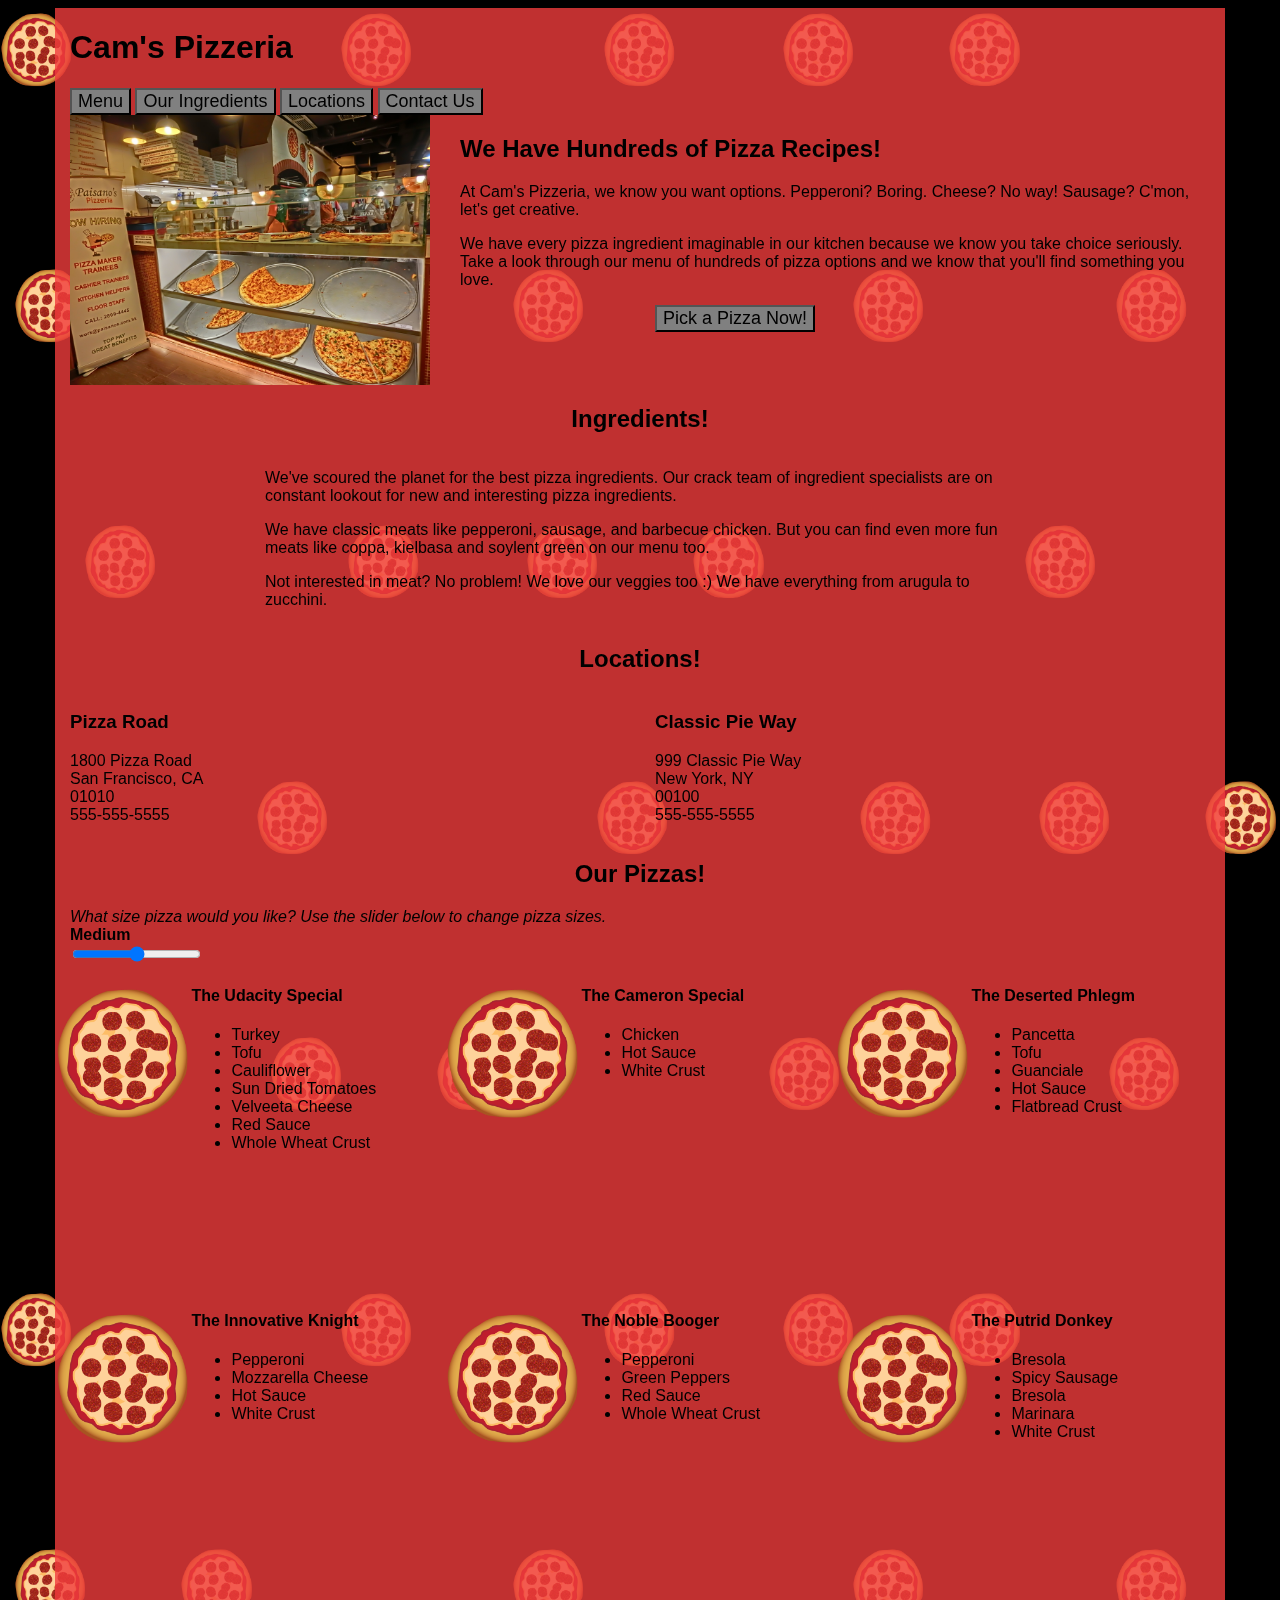
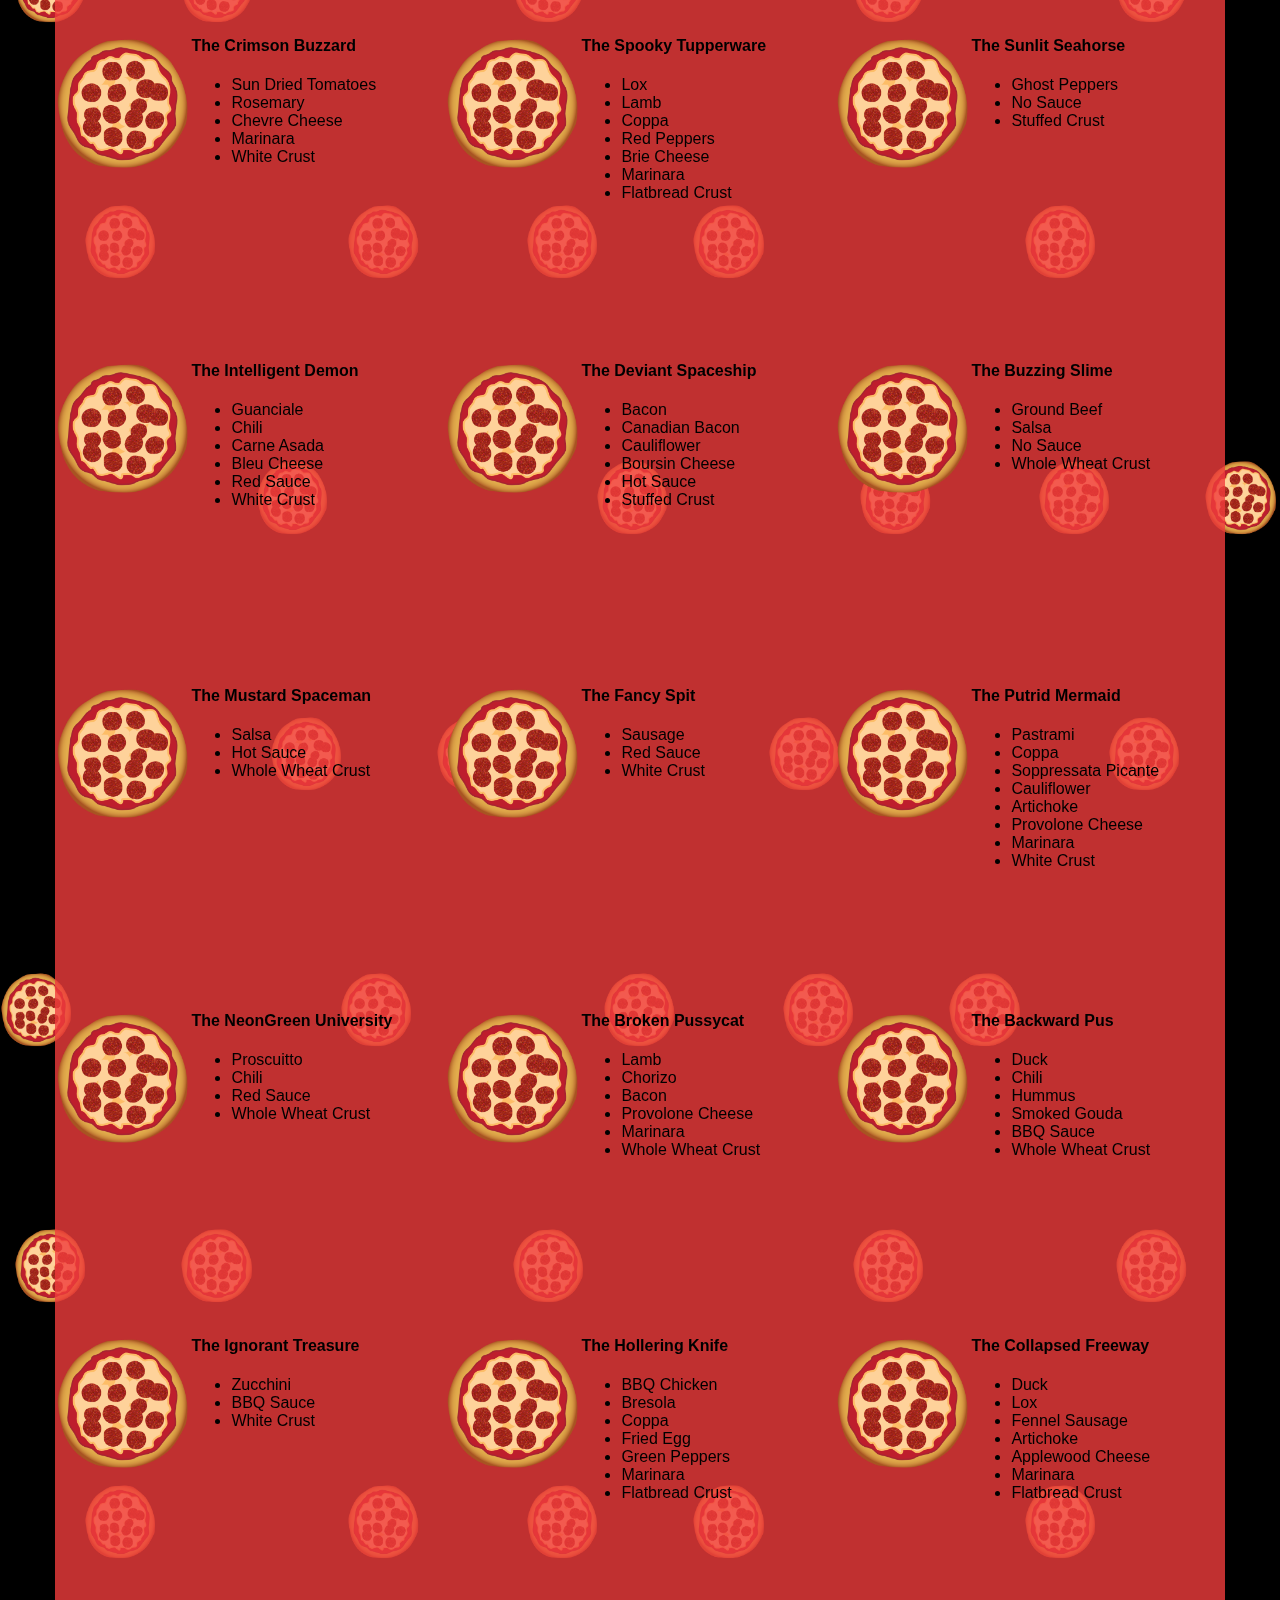
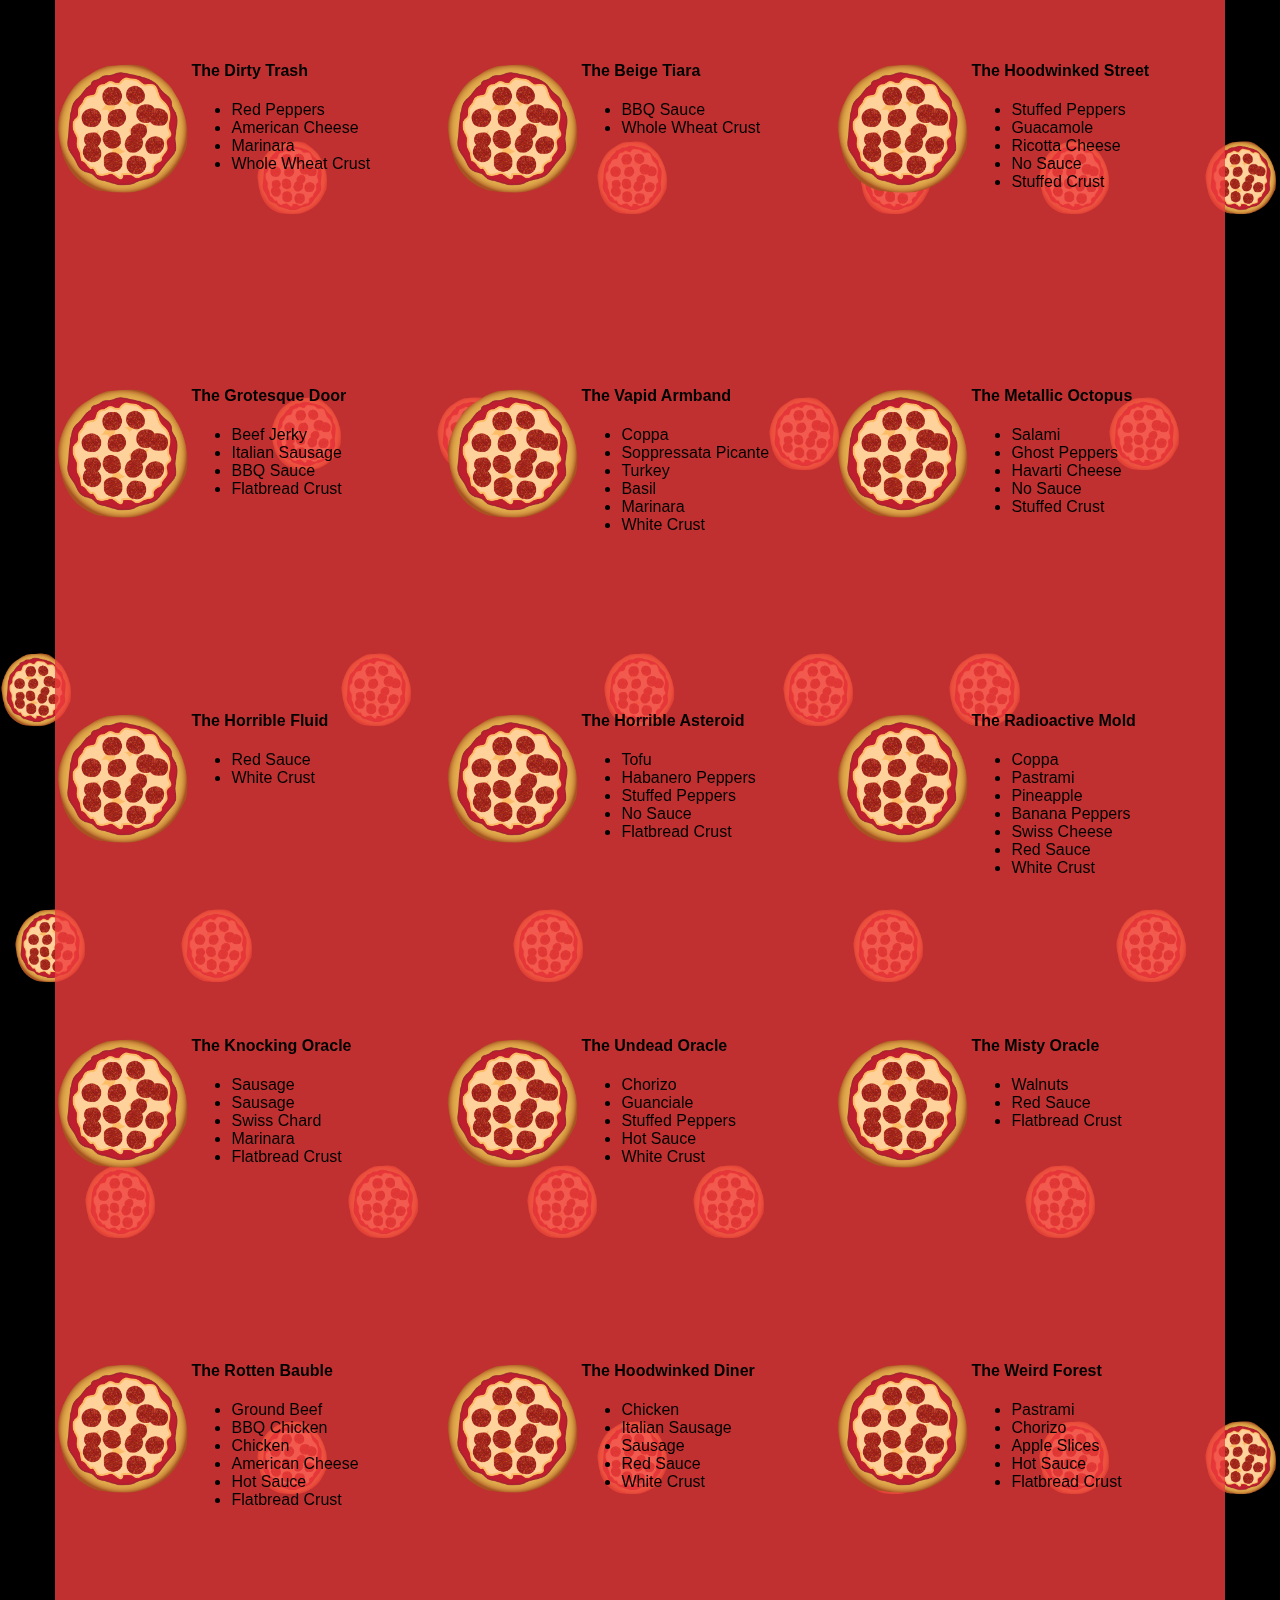
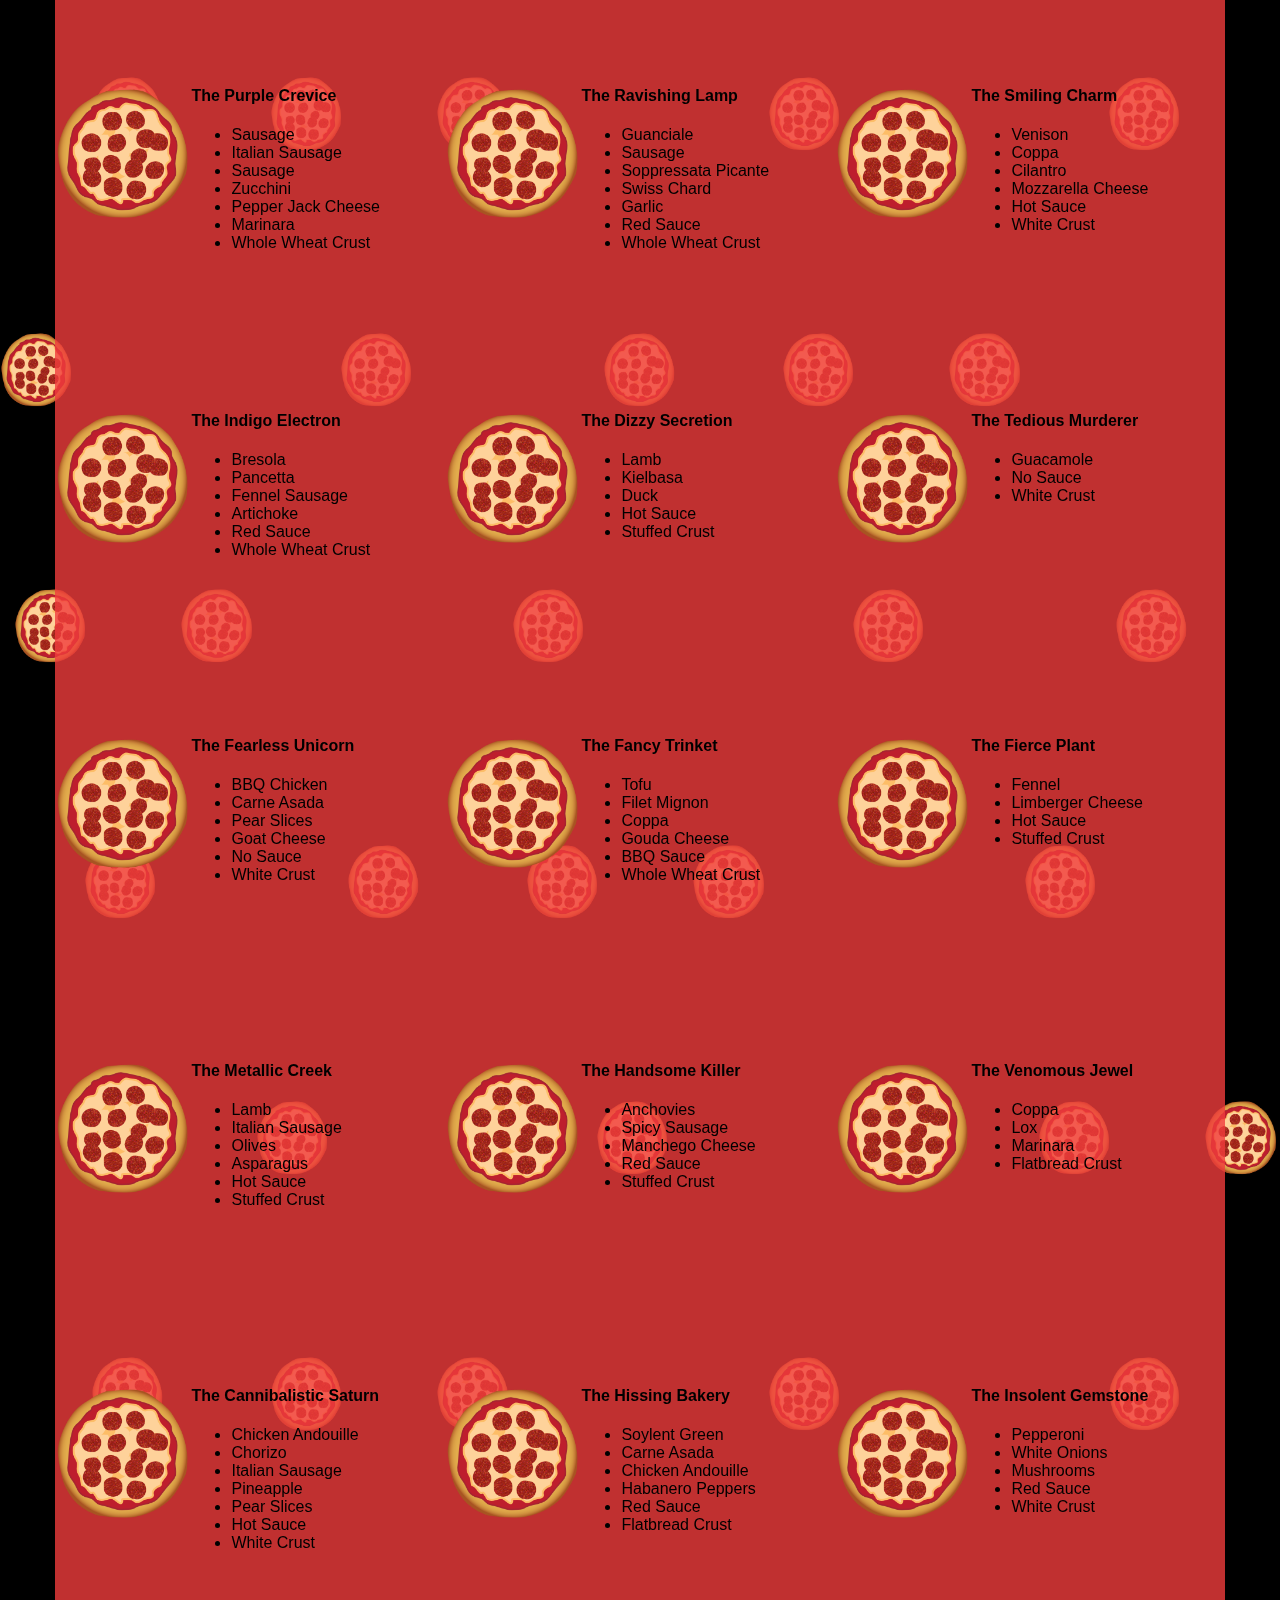
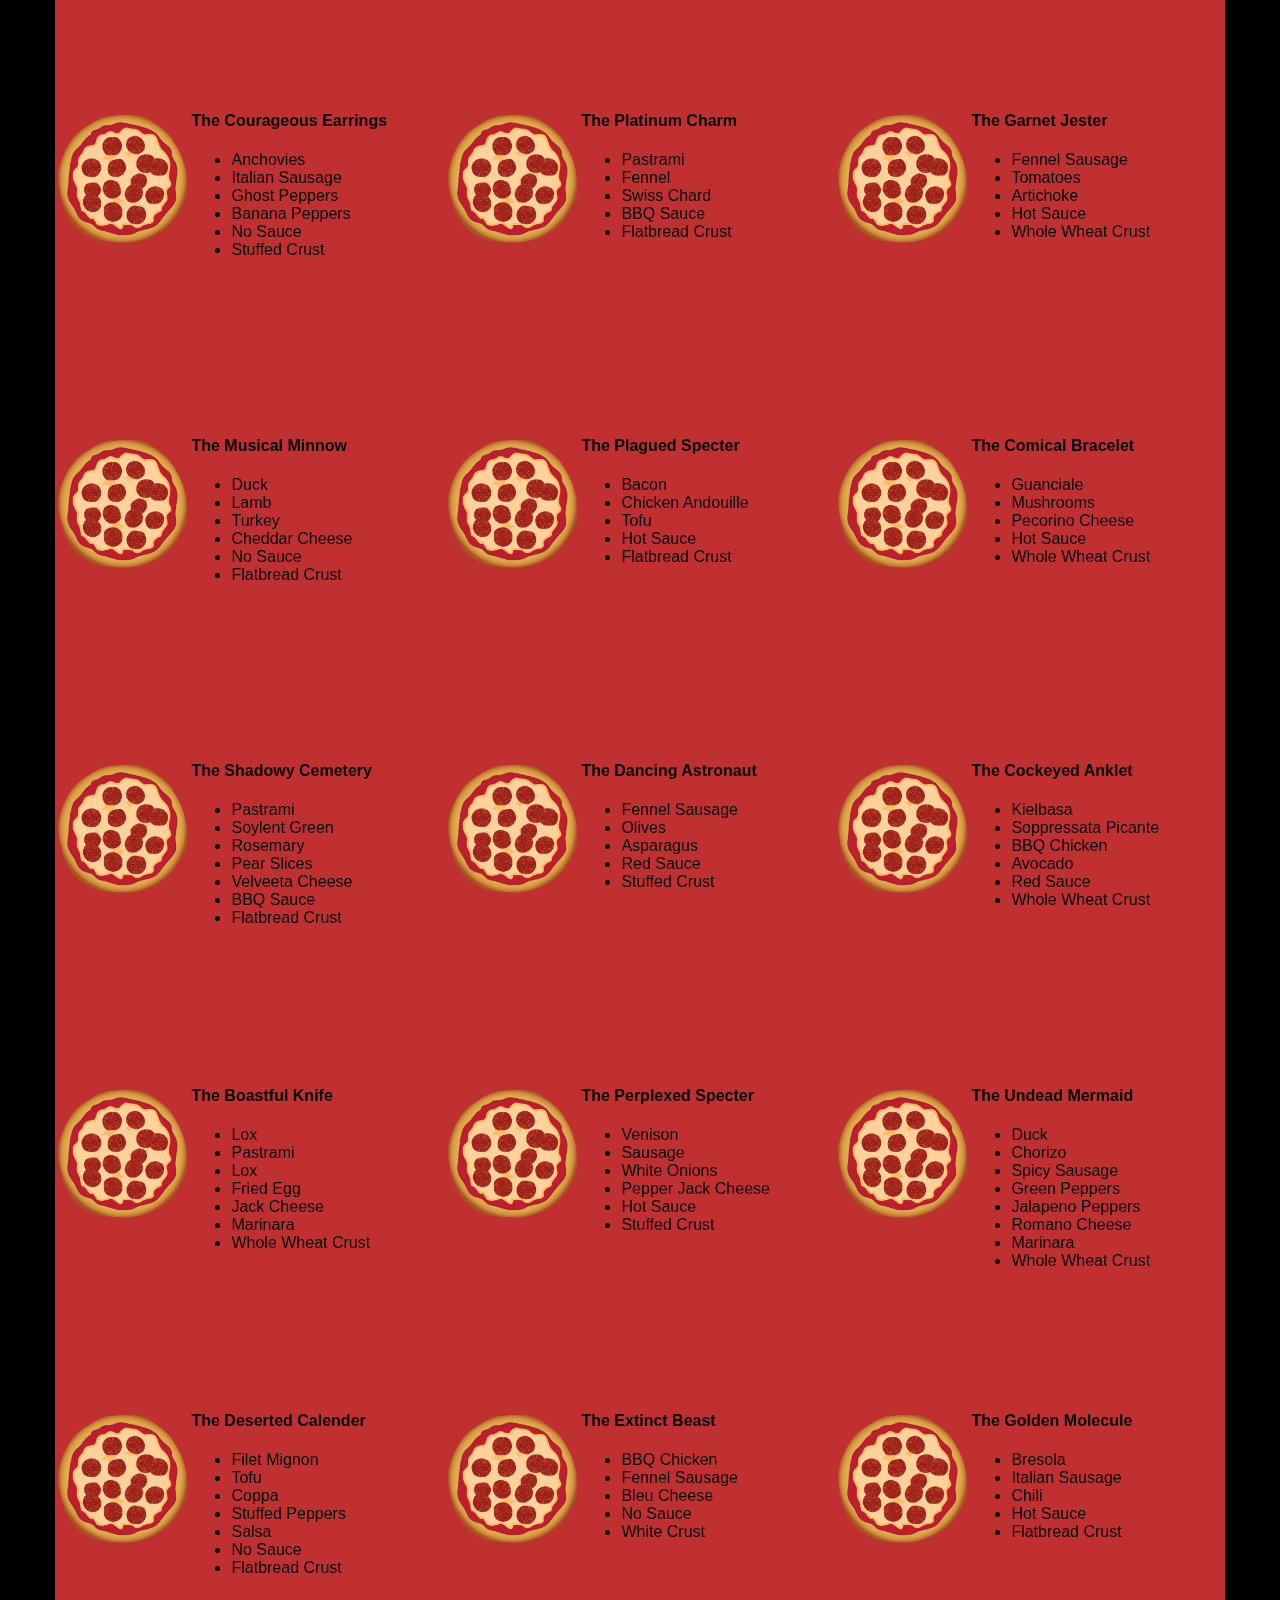
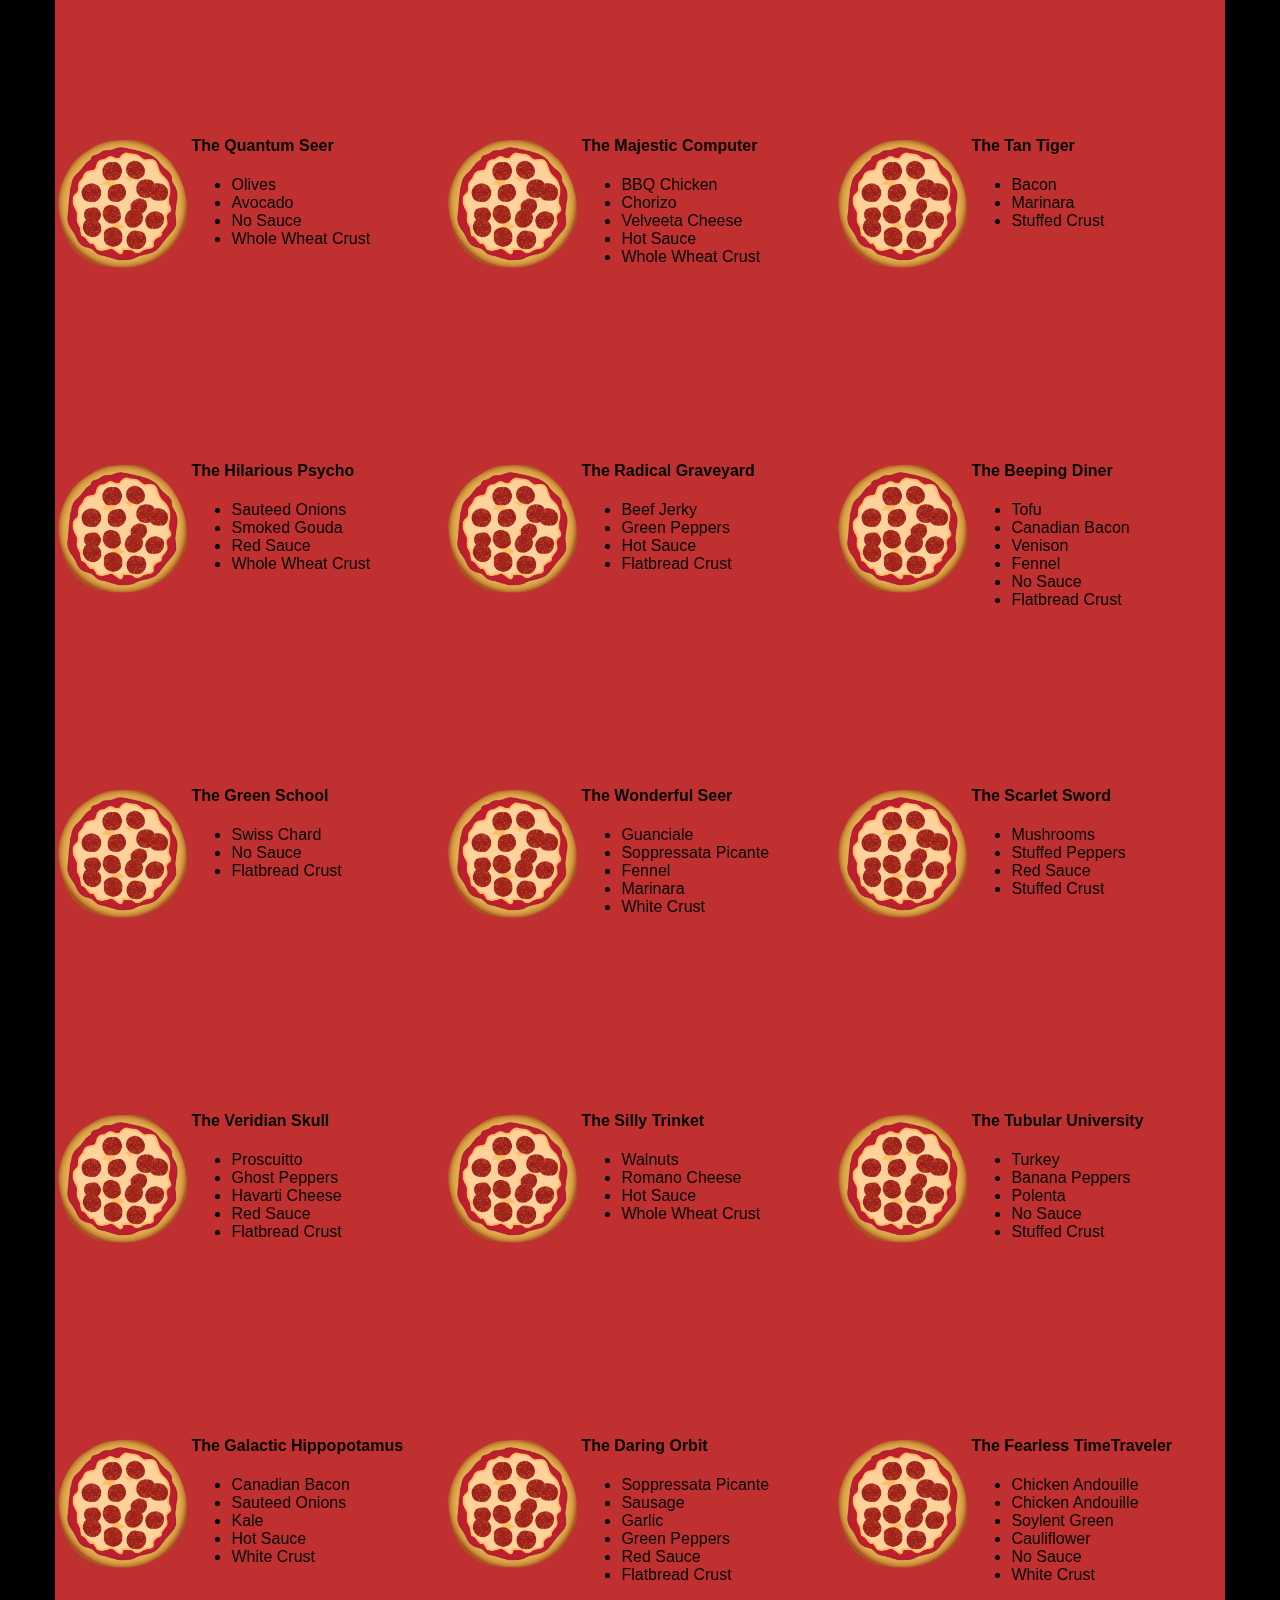
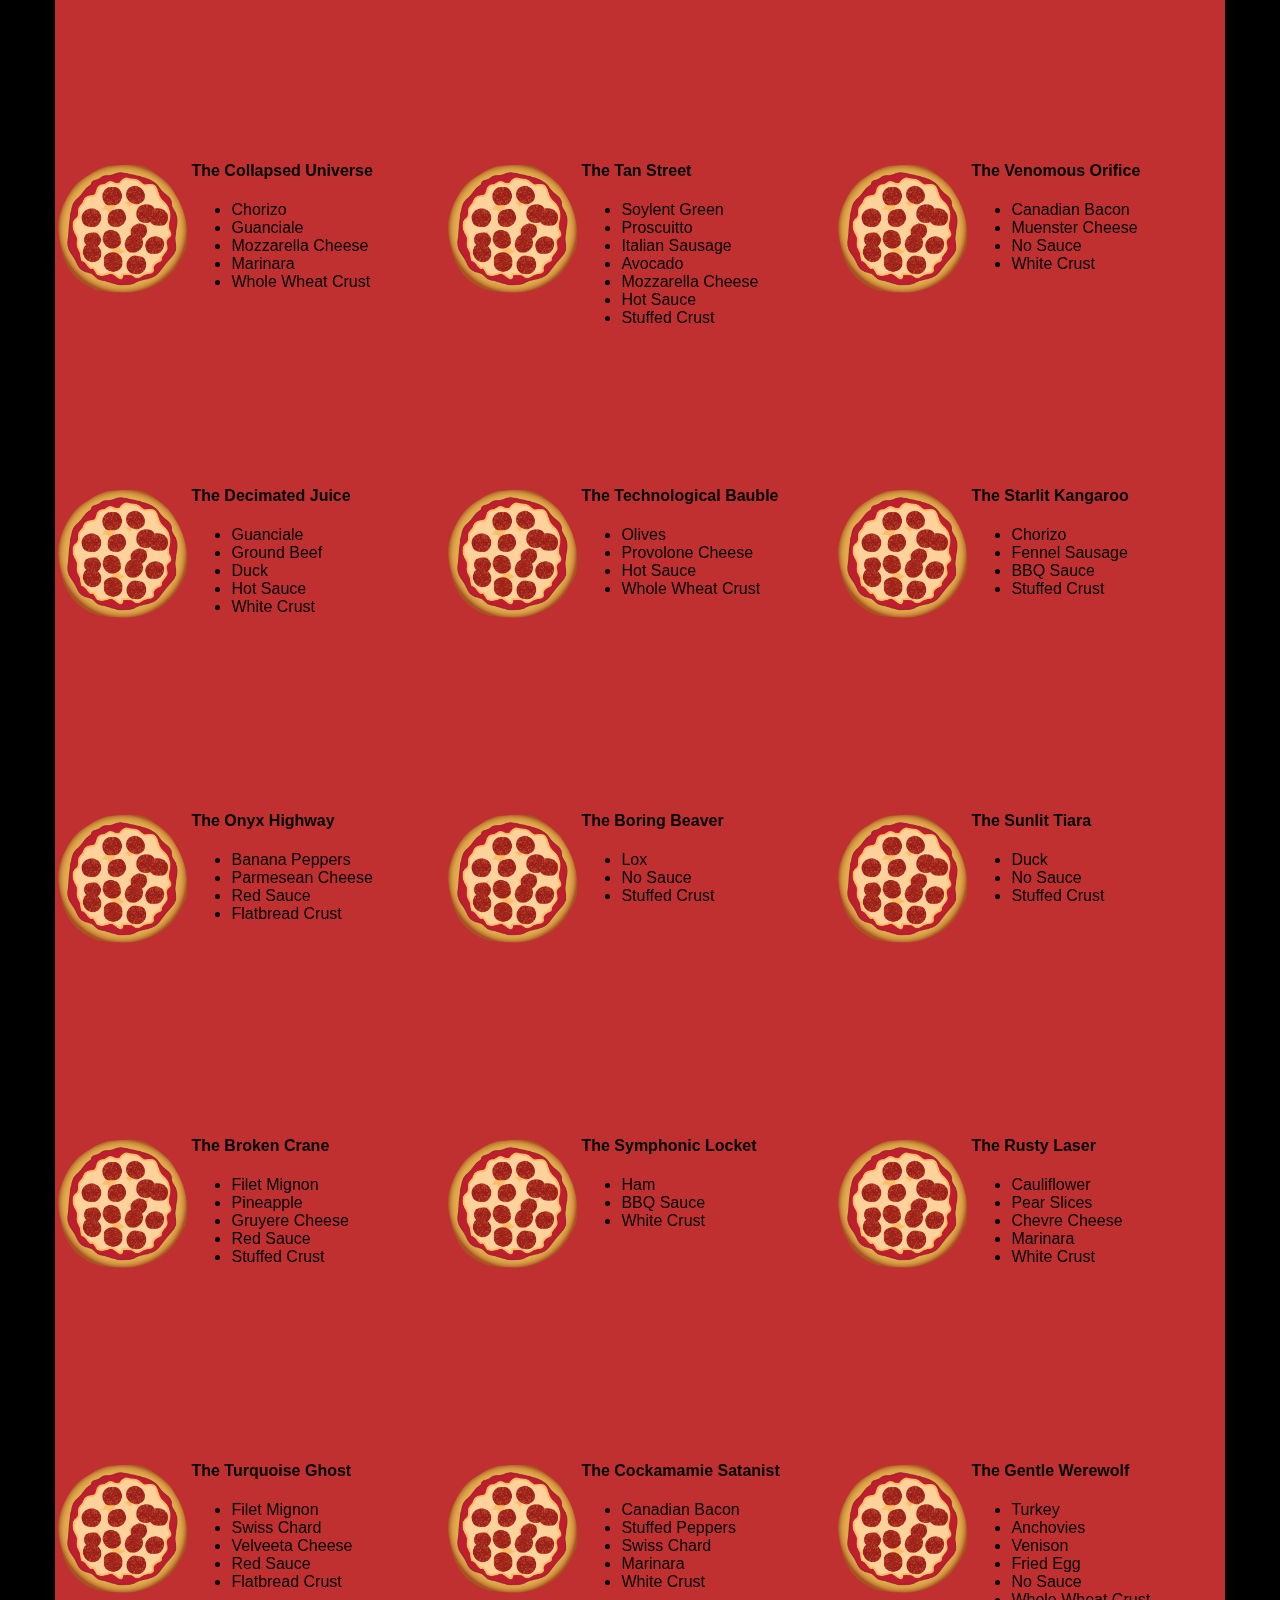
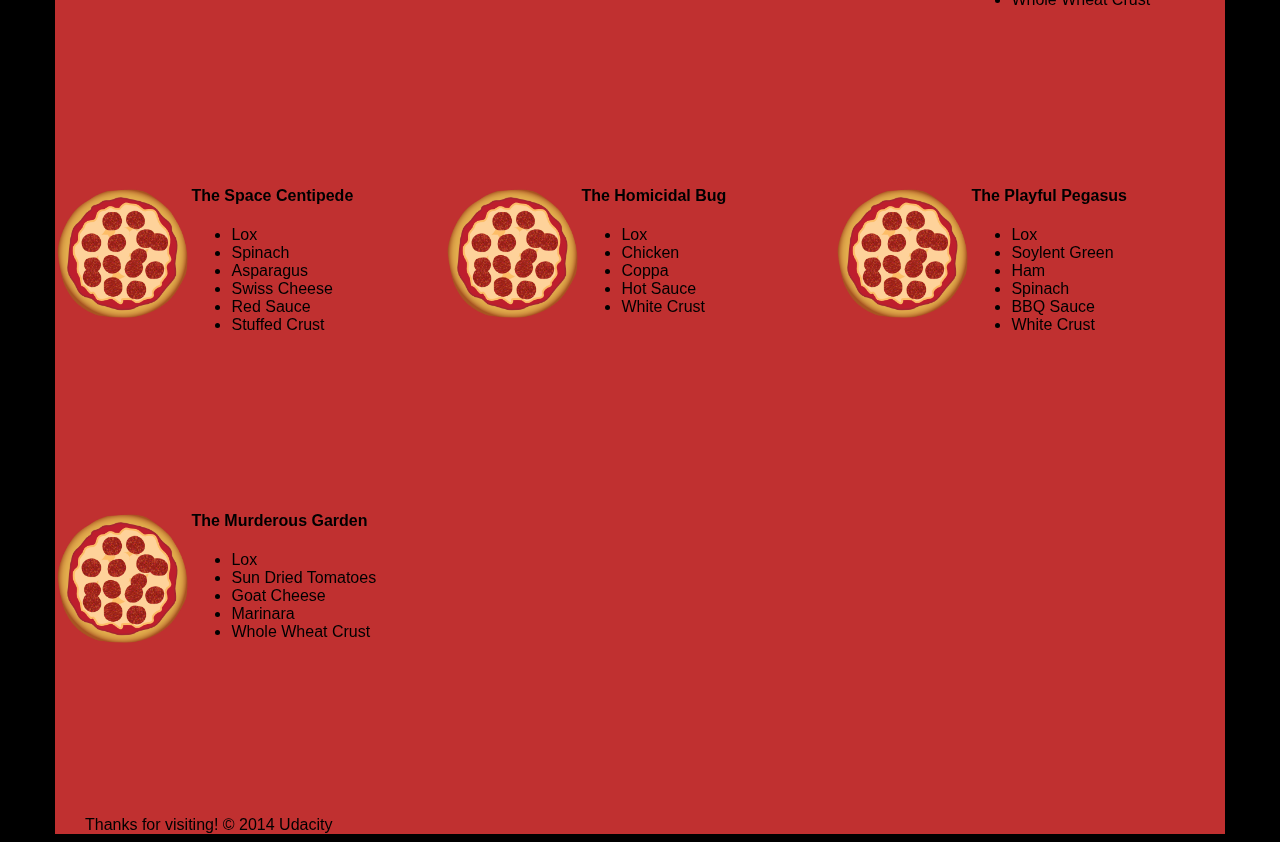
==== views/pizza.html @ 8f7e6528 "All Pages" ====
<!DOCTYPE HTML>
<html>
<head>
  <link rel="stylesheet" href="css/style.css">
  <link rel="stylesheet" href="css/bootstrap-grid.css">
</head>

<body>
  <div class="container">
    <div id="header" class="row">
      <div class="col-md-6">
        <div class="row">
          <div class="col-md-12">
            <h1>Cam's Pizzeria</h1>
            <div class="row">
              <div id="menu" class="col-md-12">
                <form action="#randomPizzas">
                  <input type="submit" value="Menu">
                </form>
                <form action="#ingredients">
                  <input type="submit" value="Our Ingredients">
                </form>
                <form action="#locations">
                  <input type="submit" value="Locations">
                </form>
                <form action="#" onsubmit="alert('Thanks for clicking! This button doesn\'t do anything because this is a fake pizzeria :\)')">
                  <input type="submit" value="Contact Us">
                </form>
              </div>
            </div>
          </div>
        </div>
      </div>
      <div id="movingPizzas1" class="col-md-6">
      </div>
    </div>
    <div id="callToAction" class="row">
      <div class="col-md-4">
        <img src="images/pizzeria.jpg" class="img-responsive"> <!-- Image credit to: http://commons.wikimedia.org/wiki/File:HK_TST_night_%E5%98%89%E8%98%AD%E9%81%93_Granville_Road_restaurant_Paisano's_Pizzeria_pizza_Dec-2013.JPG -->
      </div>
      <div class="col-md-8">
        <div class="row">
          <div class="col-md-12">
            <h2>We Have Hundreds of Pizza Recipes!</h2>
            <p>At Cam's Pizzeria, we know you want options. Pepperoni? Boring. Cheese? No way! Sausage? C'mon, let's get creative.</p>

            <p>We have every pizza ingredient imaginable in our kitchen because we know you take choice seriously. Take a look through our menu of hundreds of pizza options and we know that you'll find something you love.</p>
          </div>
        </div>
        <div class="row">
          <div class="col-md-6 col-md-push-3">
            <form action="#randomPizzas">
              <input type="submit" value="Pick a Pizza Now!">
            </form>
          </div>
        </div>
      </div>
    </div>
    <div id="ingredients" class="row">
      <div class="col-md-8 col-md-push-2">
        <div class="row">
          <div class="col-md-12 centered">
            <h2>Ingredients!</h2>
          </div>
        </div>
        <div class="row">
          <div class="col-md-12">
            <p>We've scoured the planet for the best pizza ingredients. Our crack team of ingredient specialists are on constant lookout for new and interesting pizza ingredients.</p>

            <p>We have classic meats like pepperoni, sausage, and barbecue chicken. But you can find even more fun meats like coppa, kielbasa and soylent green on our menu too.</p>

            <p>Not interested in meat? No problem! We love our veggies too :) We have everything from arugula to zucchini.</p>
          </div>
        </div>
      </div>
    </div>
    <div id="locations" class="row">
      <div class="col-md-12">
        <h2 style="text-align: center">Locations!</h2>
        <div class="row">
          <div class="col-md-6">
            <h3>Pizza Road</h3>
            <p>1800 Pizza Road<br>San Francisco, CA<br>01010<br>555-555-5555</p>
          </div>
          <div class="col-md-6">
            <h3>Classic Pie Way</h3>
            <p>999 Classic Pie Way<br>New York, NY<br>00100<br>555-555-5555</p>
          </div>
        </div>
      </div>
    </div>
    <div id="pizzaGenerator" class="row">
      <div class="col-md-12">
        <h2 style="text-align: center">Our Pizzas!</h2>
        <div class="row">
          <div class="col-md-12">
            <em>What size pizza would you like? Use the slider below to change pizza sizes.</em>
          </div>
          <div id="pizzaSize" class="col-md-6">Medium</div>
          <div class="col-md-12">
            <input id="sizeSlider" type="range" min="1" max="3" value="2" step="1" onchange="resizePizzas(this.value)"></input>
          </div>
        </div>
        <div id="randomPizzas" class="row">
          <div id="pizza0" class="randomPizzaContainer" style="width:33.33%; height: 325px;">
            <div style="width:35%">
              <img src="images/pizza.png" class="img-responsive">
            </div>
            <div style="width:65%">
              <h4>The Udacity Special</h4>
              <ul>
                <li>Turkey</li>
                <li>Tofu</li>
                <li>Cauliflower</li>
                <li>Sun Dried Tomatoes</li>
                <li>Velveeta Cheese</li>
                <li>Red Sauce</li>
                <li>Whole Wheat Crust</li>
              </ul>
            </div>
          </div>
          <div id="pizza1" class="randomPizzaContainer" style="width:33.33%; height: 325px;">
            <div style="width:35%">
              <img src="images/pizza.png" class="img-responsive">
            </div>
            <div style="width:65%">
              <h4>The Cameron Special</h4>
              <ul>
                <li>Chicken</li>
                <li>Hot Sauce</li>
                <li>White Crust</li>
              </ul>
            </div>
          </div>
        </div>
      </div>
    </div>
    <div id="footer" class="col-md-12">Thanks for visiting! &copy; 2014 Udacity</div>
  </div>
  <script type="text/javascript" src="js/main.js"></script>
</body>

</html>
</html>
---- views/css/style.css ----
/** {
  outline: 1px solid red !important;
}*/
* {
  -webkit-box-sizing: border-box;
  -moz-box-sizing: border-box;
  -box-sizing: border-box;
}

body {
  font-family: "Trebuchet MS", Helvetica, sans-serif;
  background: black;
}

input {
  background: grey;
  font-size: 18px;
}

form {
  display: inline-block;
}

.centered {
  text-align: center;
}

#pizzaSize {
  font-weight: 800;
}

.mover {
  position: fixed;
  width: 256px;
  z-index: -1;
}

.randomPizzaContainer {
  float: left;
  display: flex;
}

.randomPizzaContainer:after {
  content: "";
  display: table;
  clear:both;
}

 .container {
  background-color: rgba(240, 60, 60, 0.8);
}
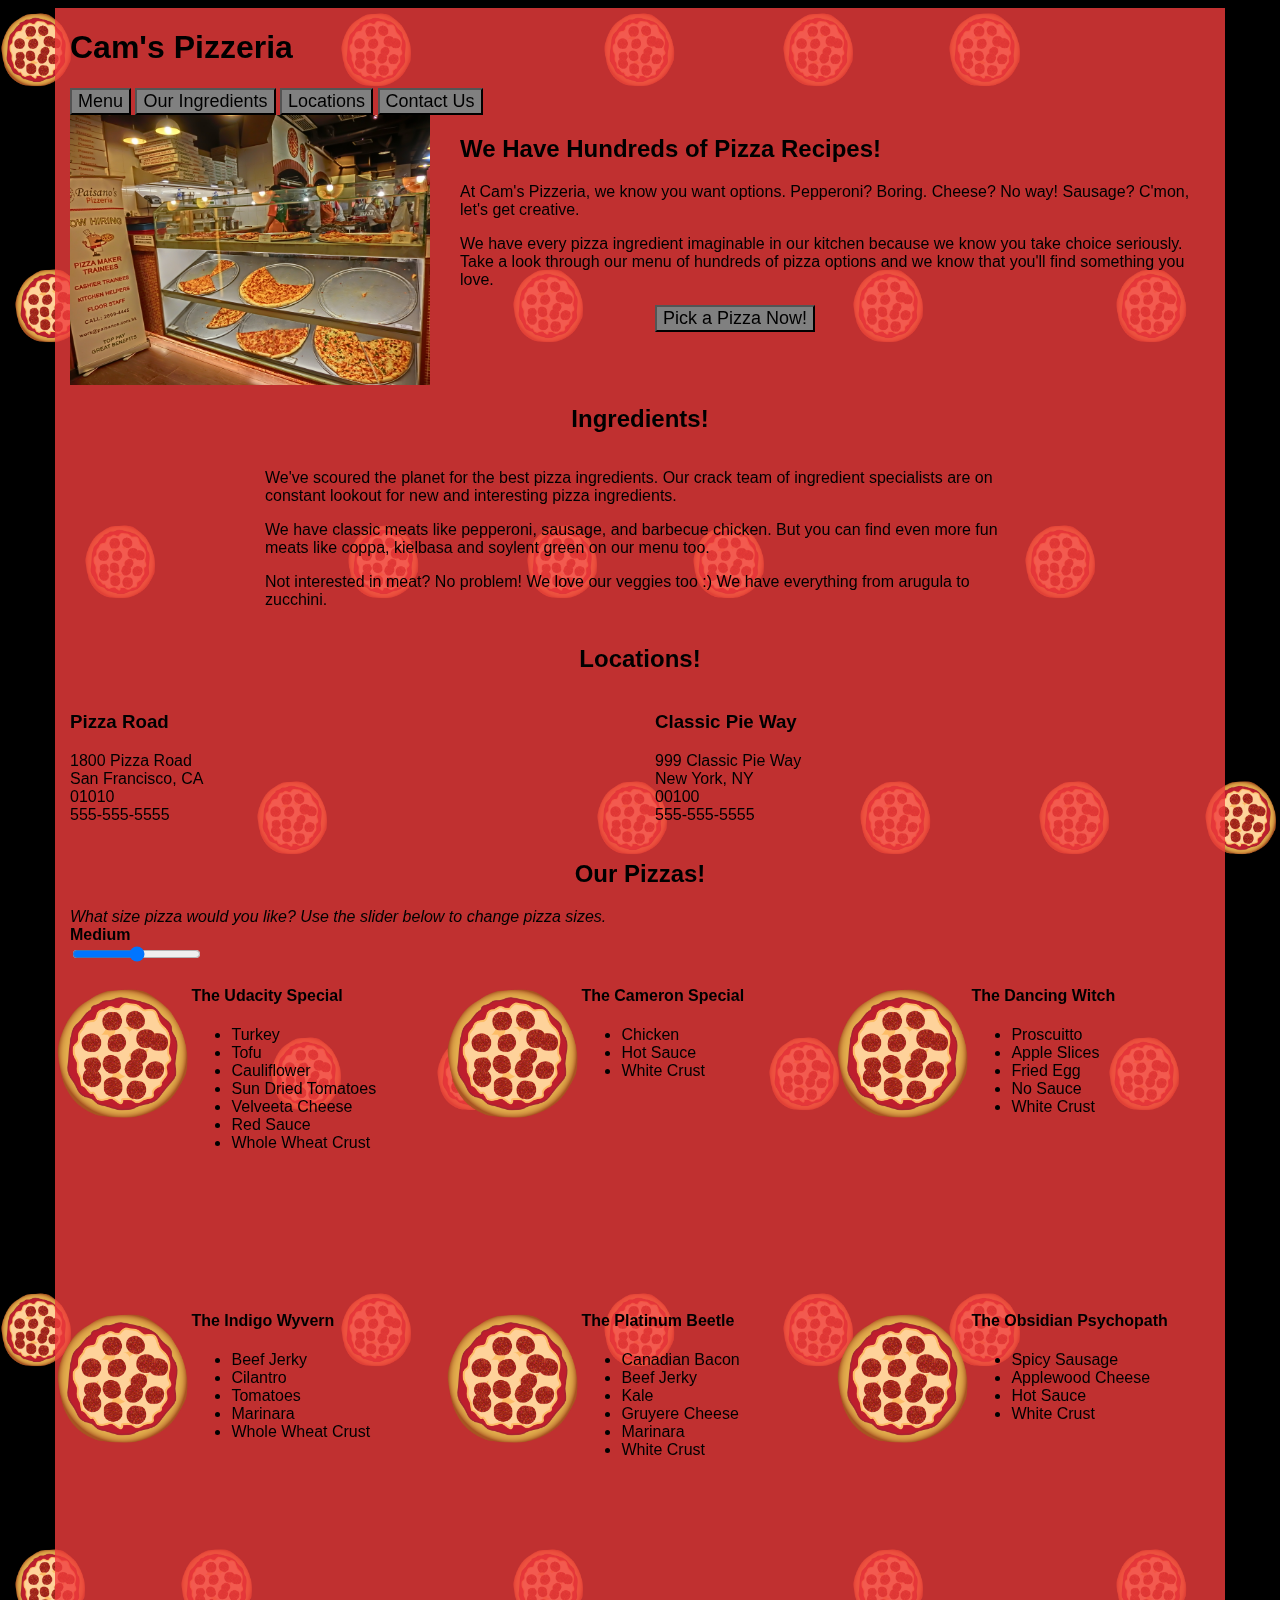
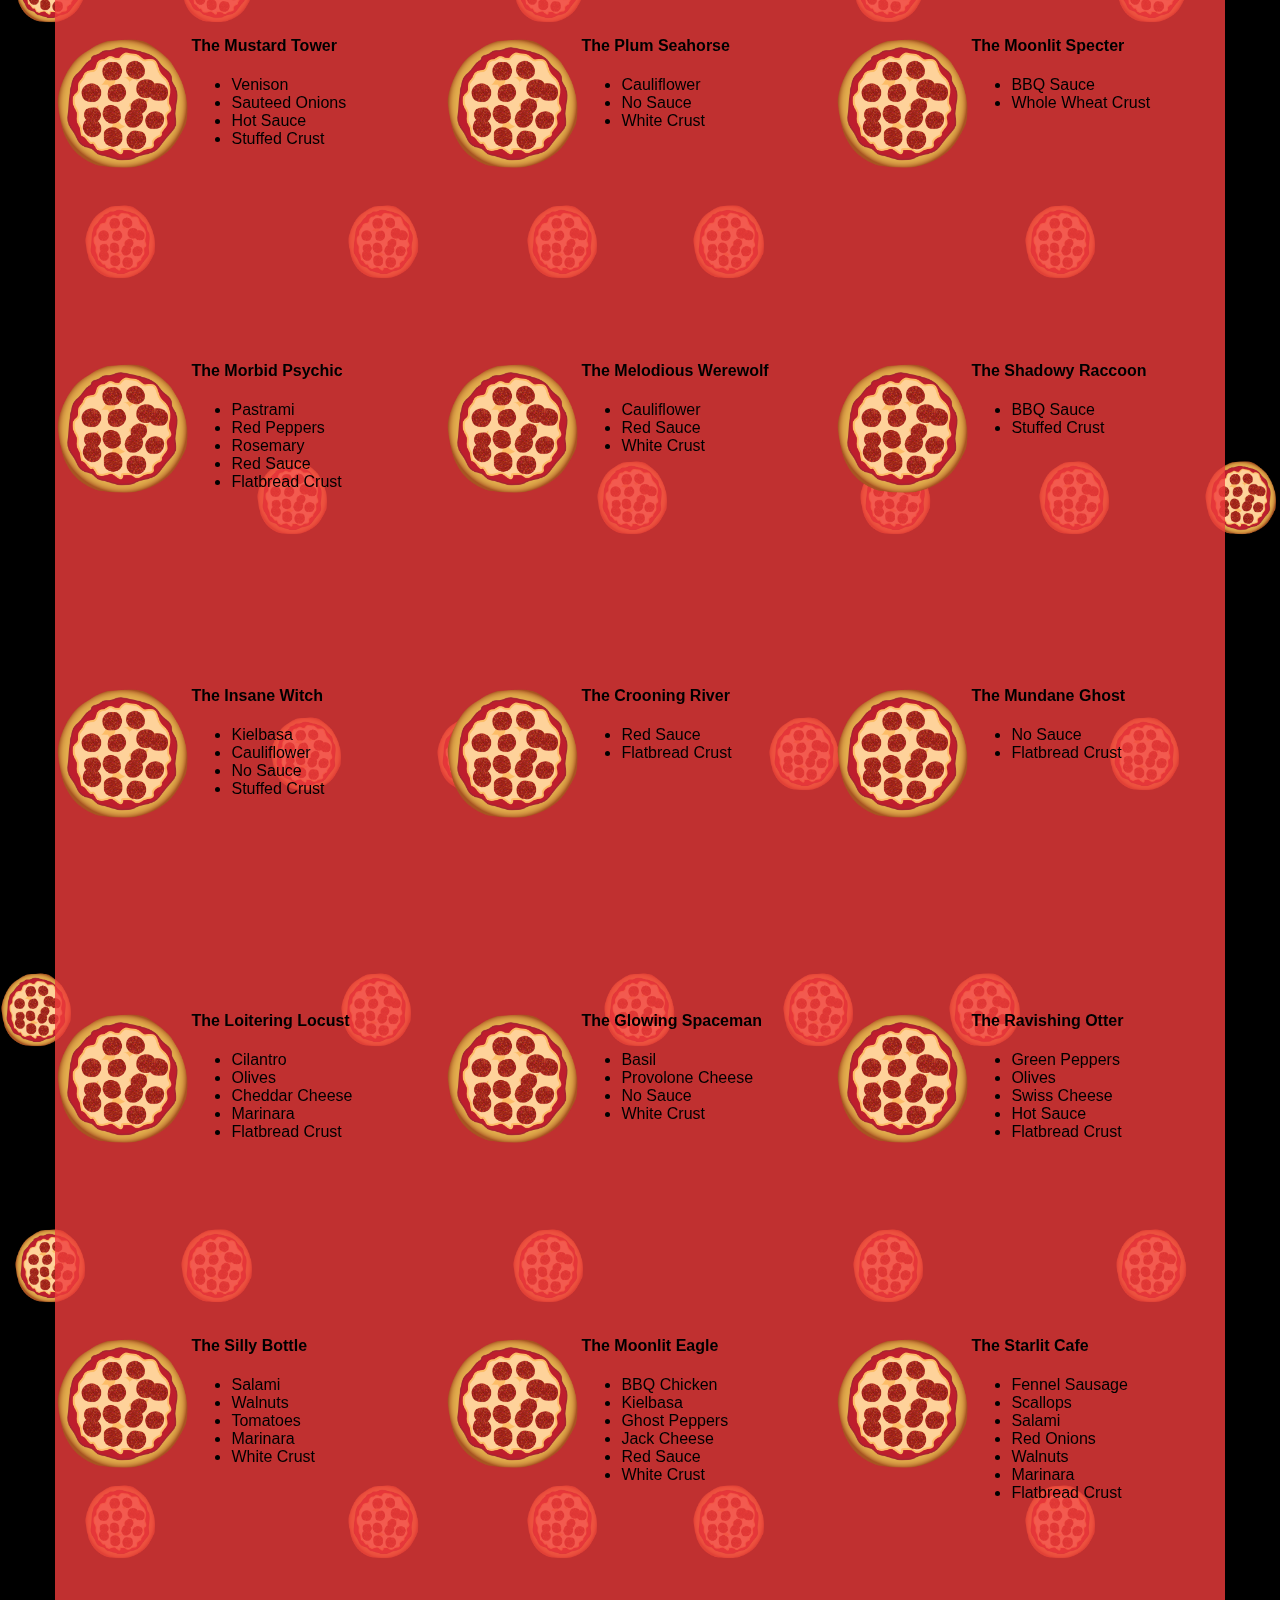
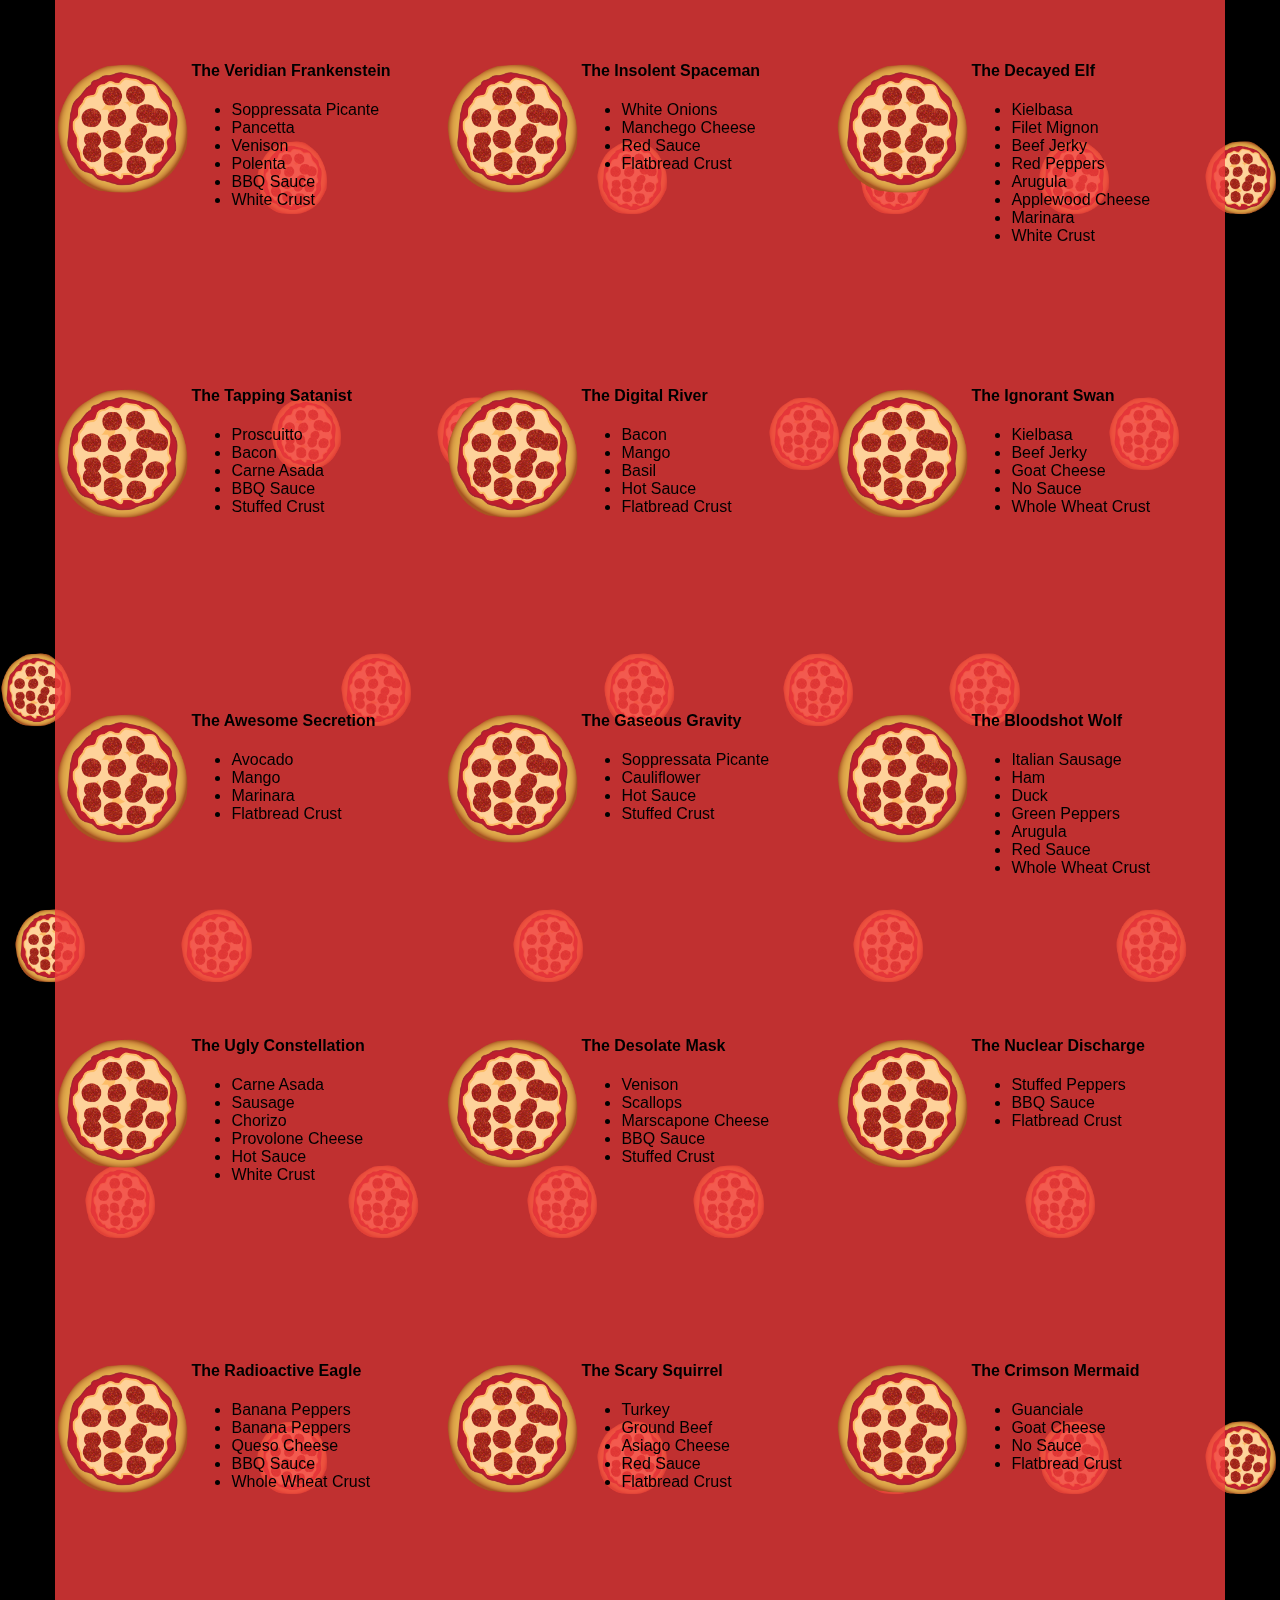
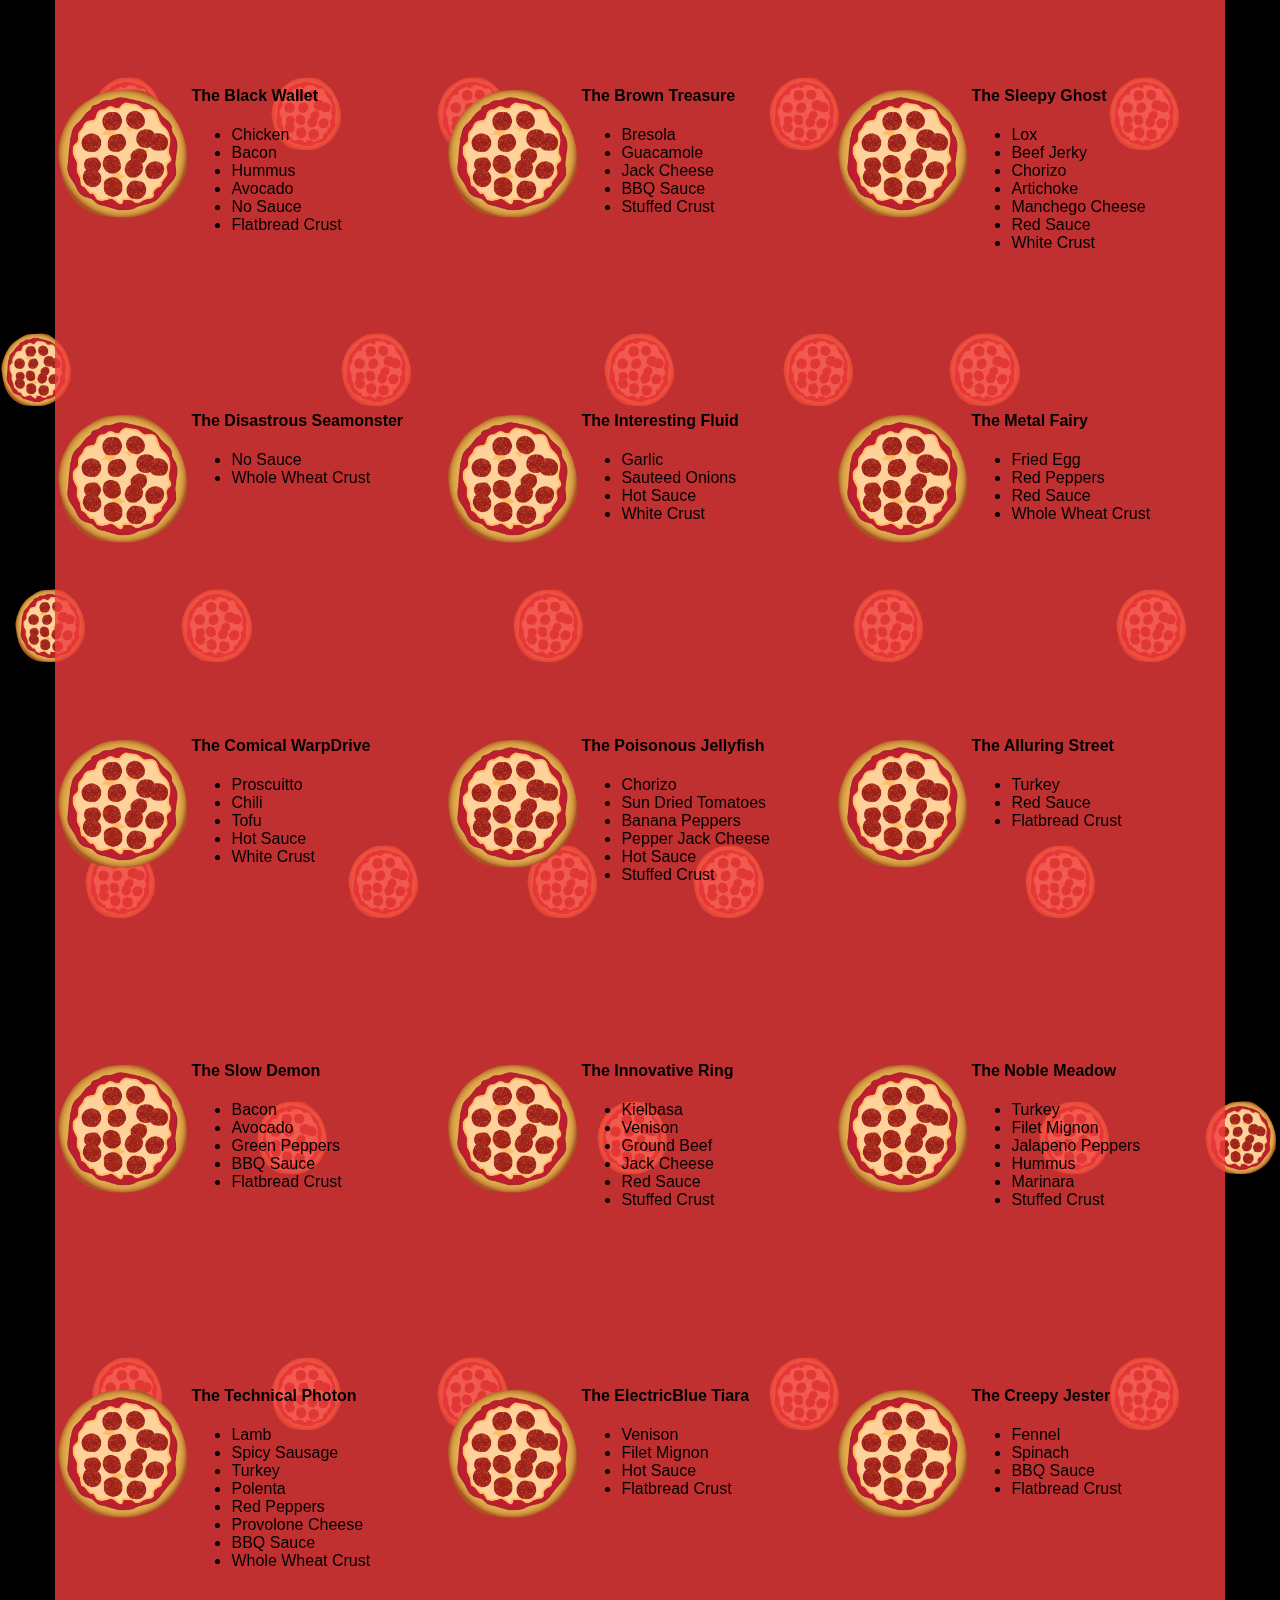
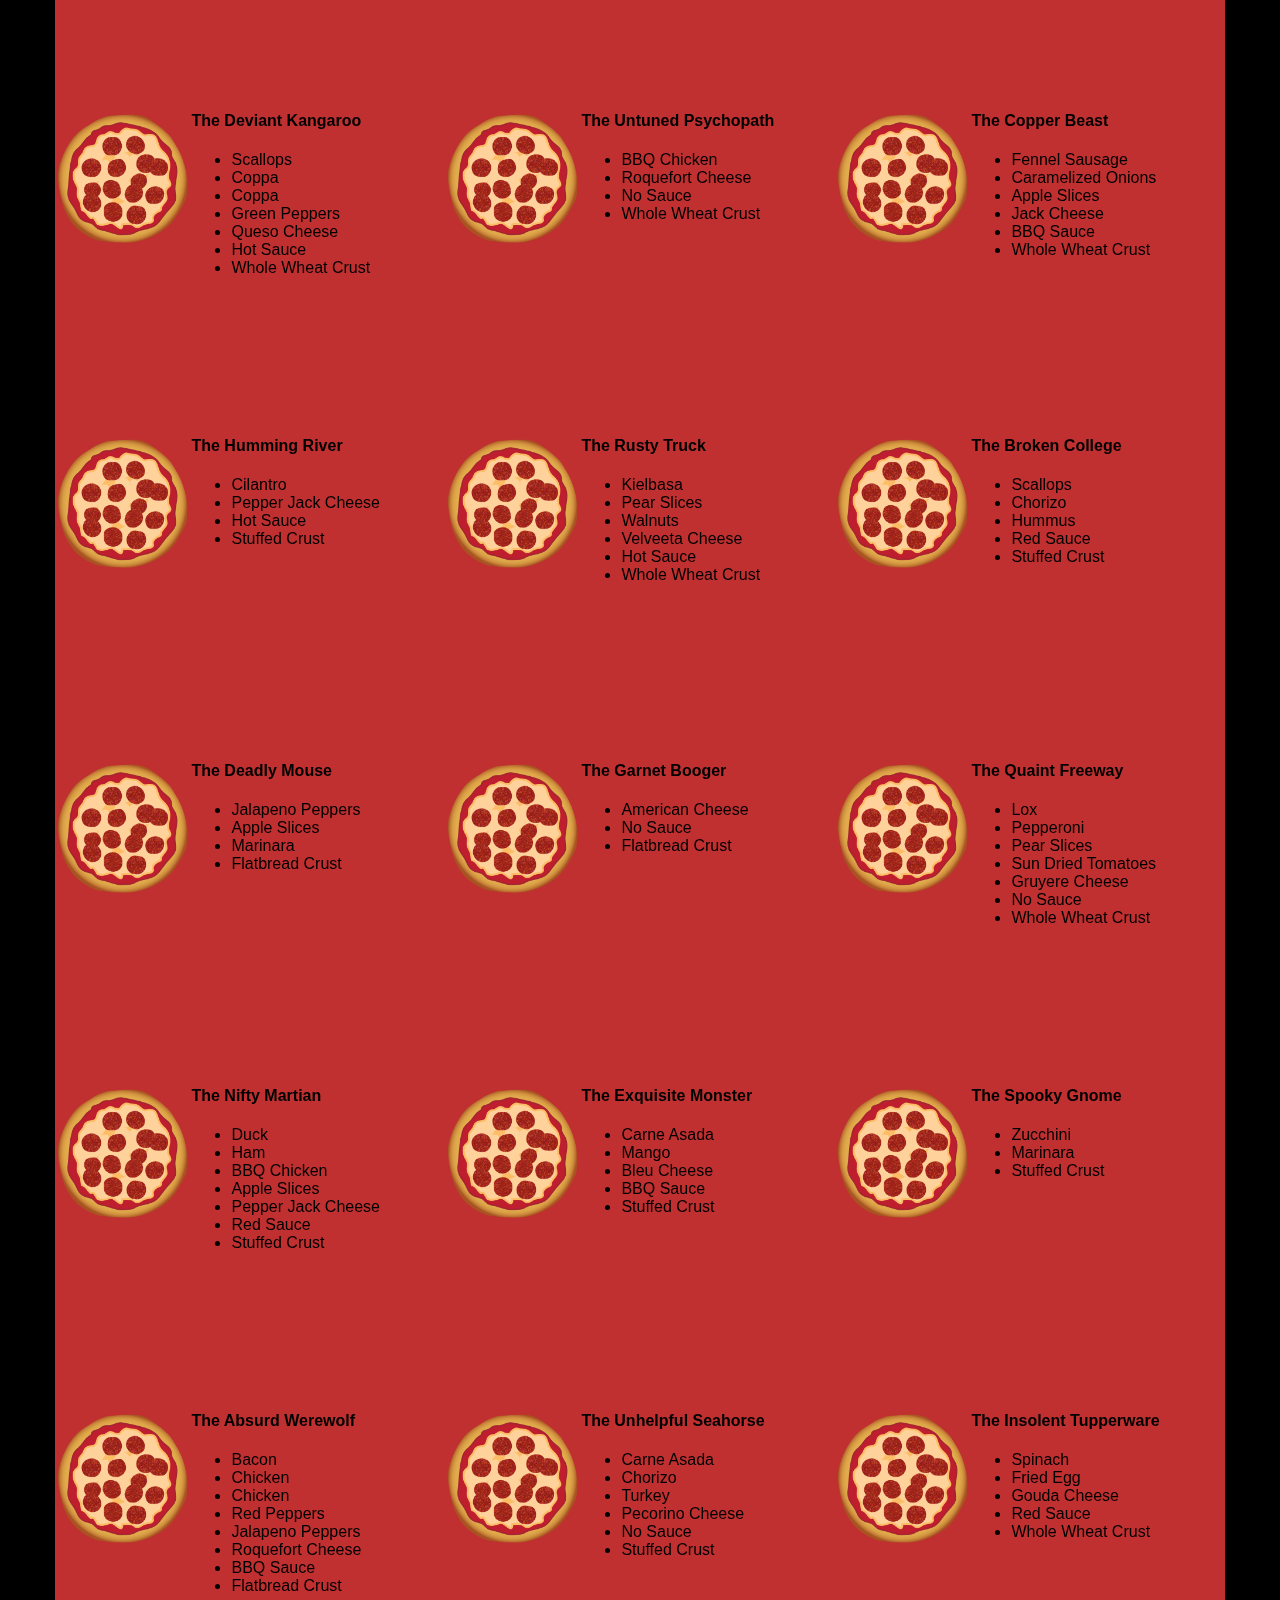
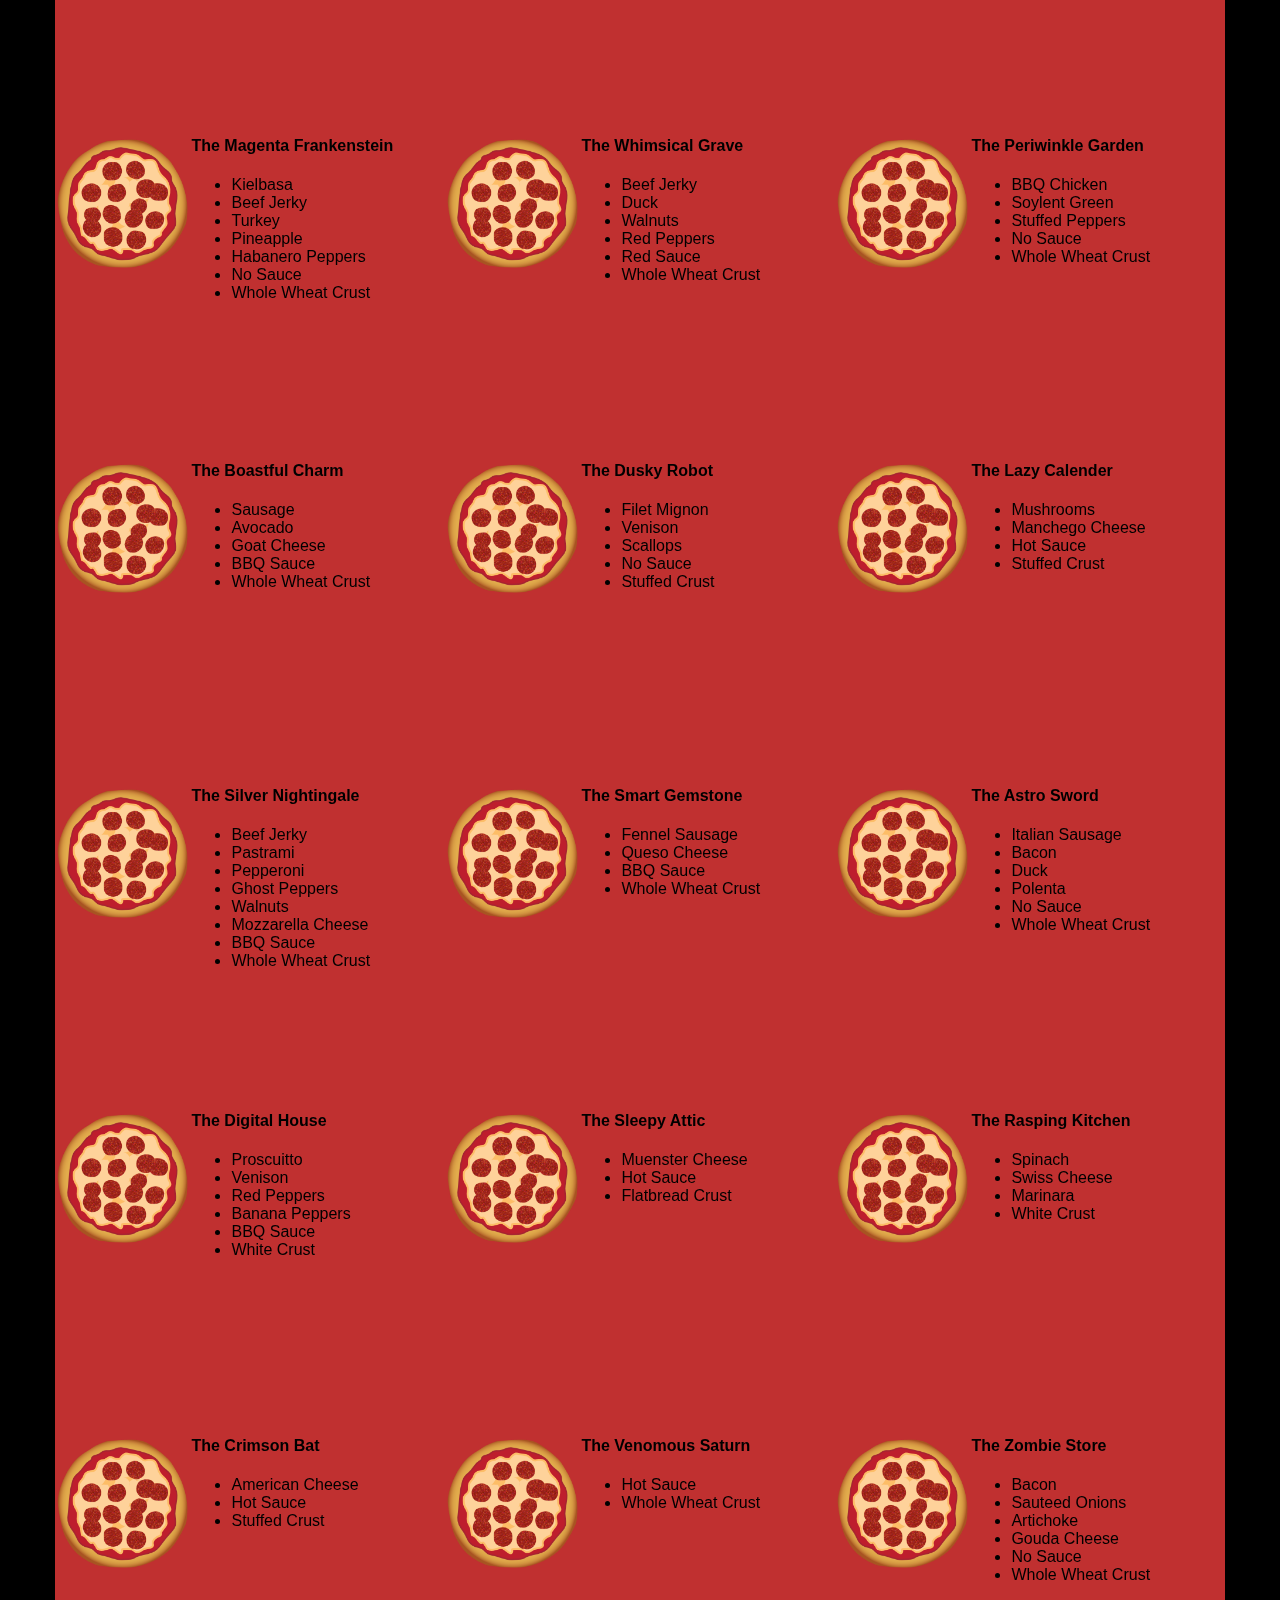
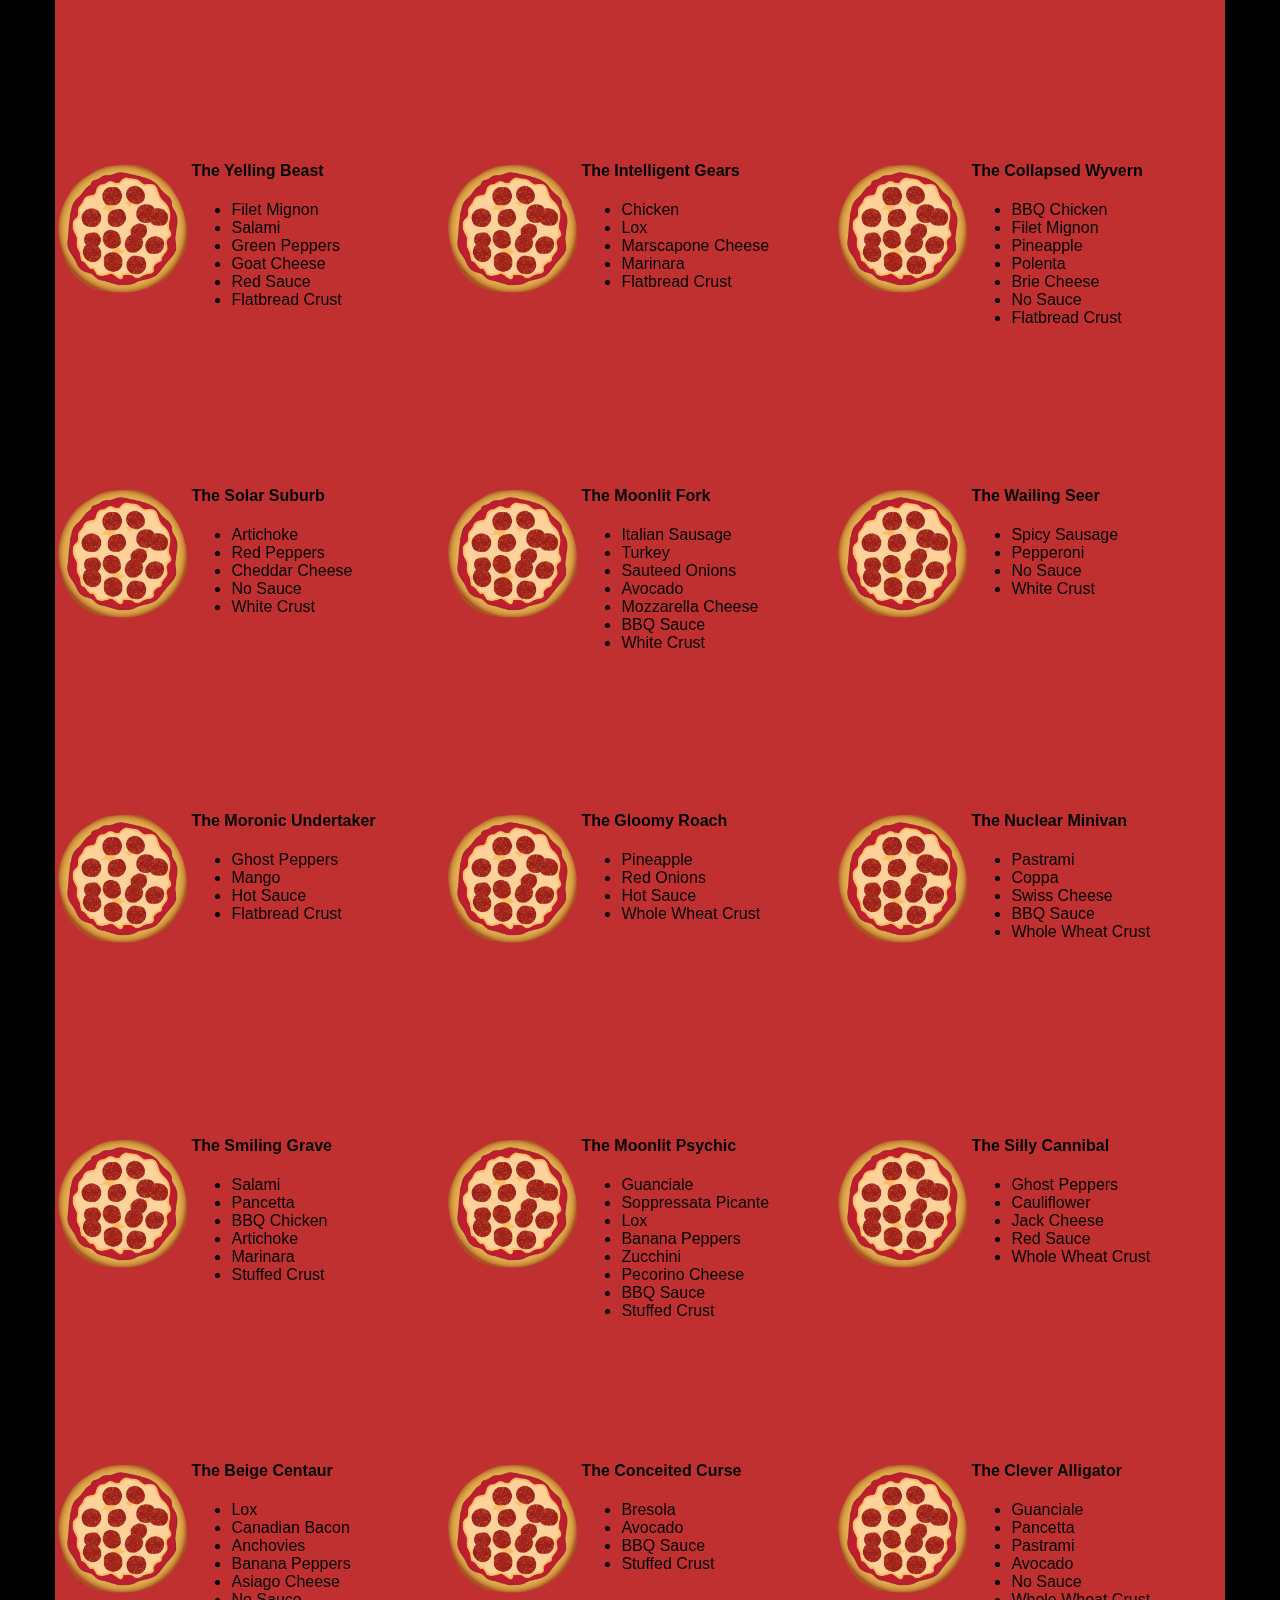
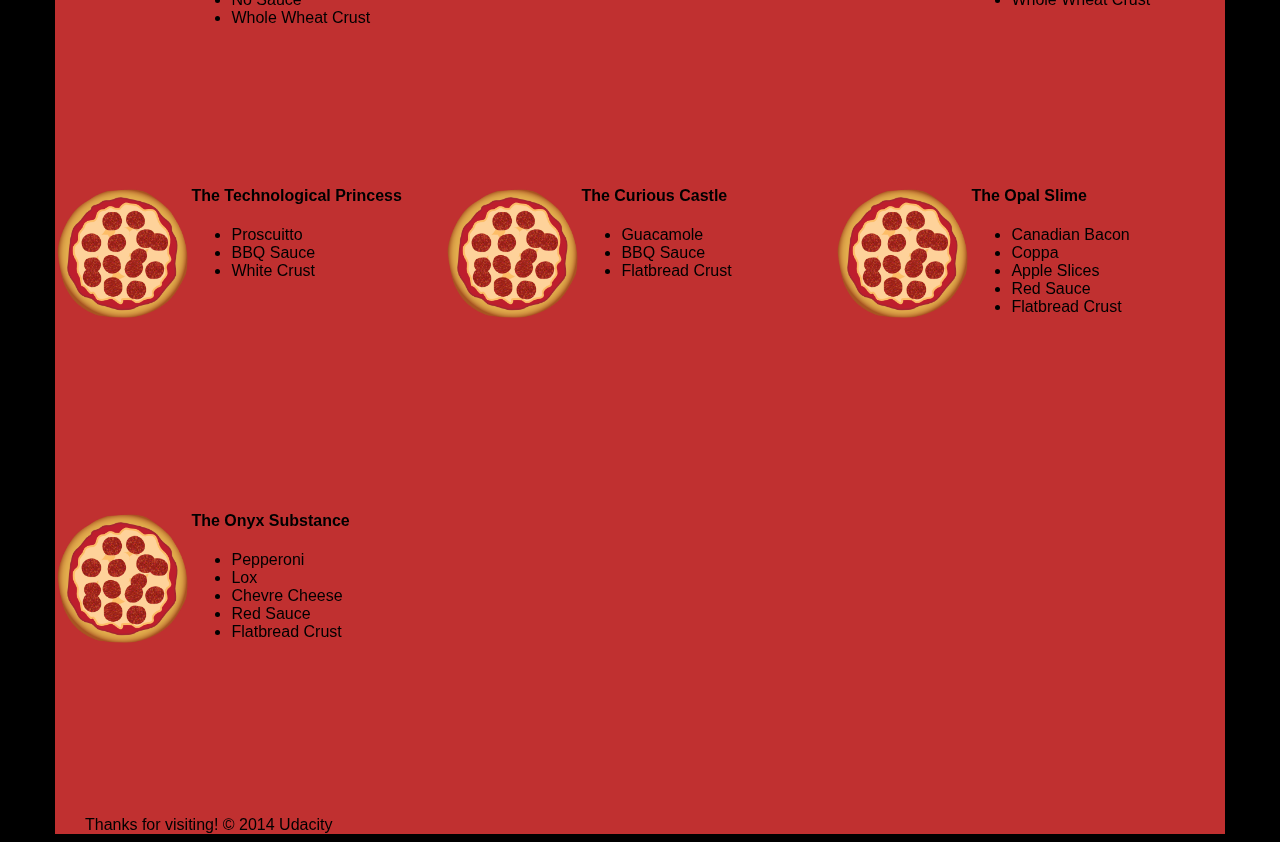
==== commit c3855531: "Code Commented" ====
--- a/views/pizza.html
+++ b/views/pizza.html
@@ -1,144 +1,156 @@
 <!DOCTYPE HTML>
+<!--
+  Name: Ziyad M. AlGhamdi
+  Udacity Front-End Web Developer Project #7
+ -->
 <html>
-<head>
-  <link rel="stylesheet" href="css/style.css">
-  <link rel="stylesheet" href="css/bootstrap-grid.css">
-</head>
 
-<body>
-  <div class="container">
-    <div id="header" class="row">
-      <div class="col-md-6">
-        <div class="row">
-          <div class="col-md-12">
-            <h1>Cam's Pizzeria</h1>
-            <div class="row">
-              <div id="menu" class="col-md-12">
-                <form action="#randomPizzas">
-                  <input type="submit" value="Menu">
-                </form>
-                <form action="#ingredients">
-                  <input type="submit" value="Our Ingredients">
-                </form>
-                <form action="#locations">
-                  <input type="submit" value="Locations">
-                </form>
-                <form action="#" onsubmit="alert('Thanks for clicking! This button doesn\'t do anything because this is a fake pizzeria :\)')">
-                  <input type="submit" value="Contact Us">
-                </form>
+  <head>
+    <link rel="stylesheet" href="css/style.css">
+    <link rel="stylesheet" href="css/bootstrap-grid.css">
+  </head>
+
+  <body>
+    <div class="container">
+      <div id="header" class="row">
+        <div class="col-md-6">
+          <div class="row">
+            <div class="col-md-12">
+              <h1>Cam's Pizzeria</h1>
+              <div class="row">
+                <div id="menu" class="col-md-12">
+                  <form action="#randomPizzas">
+                    <input type="submit" value="Menu">
+                  </form>
+                  <form action="#ingredients">
+                    <input type="submit" value="Our Ingredients">
+                  </form>
+                  <form action="#locations">
+                    <input type="submit" value="Locations">
+                  </form>
+                  <form action="#" onsubmit="alert('Thanks for clicking! This button doesn\'t do anything because this is a fake pizzeria :\)')">
+                    <input type="submit" value="Contact Us">
+                  </form>
+                </div>
+              </div>
+            </div>
+          </div>
+        </div>
+        <div id="movingPizzas1" class="col-md-6">
+        </div>
+      </div>
+      <div id="callToAction" class="row">
+        <div class="col-md-4">
+          <img src="images/pizzeria.jpg" class="img-responsive">
+          <!-- Image credit to: http://commons.wikimedia.org/wiki/File:HK_TST_night_%E5%98%89%E8%98%AD%E9%81%93_Granville_Road_restaurant_Paisano's_Pizzeria_pizza_Dec-2013.JPG -->
+        </div>
+        <div class="col-md-8">
+          <div class="row">
+            <div class="col-md-12">
+              <h2>We Have Hundreds of Pizza Recipes!</h2>
+              <p>At Cam's Pizzeria, we know you want options. Pepperoni? Boring. Cheese? No way! Sausage? C'mon, let's get creative.</p>
+
+              <p>We have every pizza ingredient imaginable in our kitchen because we know you take choice seriously. Take a look through our menu of hundreds
+                of pizza options and we know that you'll find something you love.</p>
+            </div>
+          </div>
+          <div class="row">
+            <div class="col-md-6 col-md-push-3">
+              <form action="#randomPizzas">
+                <input type="submit" value="Pick a Pizza Now!">
+              </form>
+            </div>
+          </div>
+        </div>
+      </div>
+      <div id="ingredients" class="row">
+        <div class="col-md-8 col-md-push-2">
+          <div class="row">
+            <div class="col-md-12 centered">
+              <h2>Ingredients!</h2>
+            </div>
+          </div>
+          <div class="row">
+            <div class="col-md-12">
+              <p>We've scoured the planet for the best pizza ingredients. Our crack team of ingredient specialists are on constant lookout for new and interesting
+                pizza ingredients.</p>
+
+              <p>We have classic meats like pepperoni, sausage, and barbecue chicken. But you can find even more fun meats like coppa, kielbasa and soylent
+                green on our menu too.</p>
+
+              <p>Not interested in meat? No problem! We love our veggies too :) We have everything from arugula to zucchini.</p>
+            </div>
+          </div>
+        </div>
+      </div>
+      <div id="locations" class="row">
+        <div class="col-md-12">
+          <h2 style="text-align: center">Locations!</h2>
+          <div class="row">
+            <div class="col-md-6">
+              <h3>Pizza Road</h3>
+              <p>1800 Pizza Road<br>San Francisco, CA<br>01010<br>555-555-5555</p>
+            </div>
+            <div class="col-md-6">
+              <h3>Classic Pie Way</h3>
+              <p>999 Classic Pie Way<br>New York, NY<br>00100<br>555-555-5555</p>
+            </div>
+          </div>
+        </div>
+      </div>
+      <div id="pizzaGenerator" class="row">
+        <div class="col-md-12">
+          <h2 style="text-align: center">Our Pizzas!</h2>
+          <div class="row">
+            <div class="col-md-12">
+              <em>What size pizza would you like? Use the slider below to change pizza sizes.</em>
+            </div>
+            <div id="pizzaSize" class="col-md-6">Medium</div>
+            <div class="col-md-12">
+              <input id="sizeSlider" type="range" min="1" max="3" value="2" step="1" onchange="resizePizzas(this.value)"></input>
+            </div>
+          </div>
+          <!-- This part will contain all pizzas in the menu -->
+          <div id="randomPizzas" class="row">
+            <div id="pizza0" class="randomPizzaContainer" style="width:33.33%; height: 325px;">
+              <div style="width:35%">
+                <img src="images/pizza.png" class="img-responsive">
+              </div>
+              <div style="width:65%">
+                <h4>The Udacity Special</h4>
+                <ul>
+                  <li>Turkey</li>
+                  <li>Tofu</li>
+                  <li>Cauliflower</li>
+                  <li>Sun Dried Tomatoes</li>
+                  <li>Velveeta Cheese</li>
+                  <li>Red Sauce</li>
+                  <li>Whole Wheat Crust</li>
+                </ul>
+              </div>
+            </div>
+            <div id="pizza1" class="randomPizzaContainer" style="width:33.33%; height: 325px;">
+              <div style="width:35%">
+                <img src="images/pizza.png" class="img-responsive">
+              </div>
+              <div style="width:65%">
+                <h4>The Cameron Special</h4>
+                <ul>
+                  <li>Chicken</li>
+                  <li>Hot Sauce</li>
+                  <li>White Crust</li>
+                </ul>
               </div>
             </div>
           </div>
         </div>
       </div>
-      <div id="movingPizzas1" class="col-md-6">
-      </div>
+      <div id="footer" class="col-md-12">Thanks for visiting! &copy; 2014 Udacity</div>
     </div>
-    <div id="callToAction" class="row">
-      <div class="col-md-4">
-        <img src="images/pizzeria.jpg" class="img-responsive"> <!-- Image credit to: http://commons.wikimedia.org/wiki/File:HK_TST_night_%E5%98%89%E8%98%AD%E9%81%93_Granville_Road_restaurant_Paisano's_Pizzeria_pizza_Dec-2013.JPG -->
-      </div>
-      <div class="col-md-8">
-        <div class="row">
-          <div class="col-md-12">
-            <h2>We Have Hundreds of Pizza Recipes!</h2>
-            <p>At Cam's Pizzeria, we know you want options. Pepperoni? Boring. Cheese? No way! Sausage? C'mon, let's get creative.</p>
-
-            <p>We have every pizza ingredient imaginable in our kitchen because we know you take choice seriously. Take a look through our menu of hundreds of pizza options and we know that you'll find something you love.</p>
-          </div>
-        </div>
-        <div class="row">
-          <div class="col-md-6 col-md-push-3">
-            <form action="#randomPizzas">
-              <input type="submit" value="Pick a Pizza Now!">
-            </form>
-          </div>
-        </div>
-      </div>
-    </div>
-    <div id="ingredients" class="row">
-      <div class="col-md-8 col-md-push-2">
-        <div class="row">
-          <div class="col-md-12 centered">
-            <h2>Ingredients!</h2>
-          </div>
-        </div>
-        <div class="row">
-          <div class="col-md-12">
-            <p>We've scoured the planet for the best pizza ingredients. Our crack team of ingredient specialists are on constant lookout for new and interesting pizza ingredients.</p>
-
-            <p>We have classic meats like pepperoni, sausage, and barbecue chicken. But you can find even more fun meats like coppa, kielbasa and soylent green on our menu too.</p>
-
-            <p>Not interested in meat? No problem! We love our veggies too :) We have everything from arugula to zucchini.</p>
-          </div>
-        </div>
-      </div>
-    </div>
-    <div id="locations" class="row">
-      <div class="col-md-12">
-        <h2 style="text-align: center">Locations!</h2>
-        <div class="row">
-          <div class="col-md-6">
-            <h3>Pizza Road</h3>
-            <p>1800 Pizza Road<br>San Francisco, CA<br>01010<br>555-555-5555</p>
-          </div>
-          <div class="col-md-6">
-            <h3>Classic Pie Way</h3>
-            <p>999 Classic Pie Way<br>New York, NY<br>00100<br>555-555-5555</p>
-          </div>
-        </div>
-      </div>
-    </div>
-    <div id="pizzaGenerator" class="row">
-      <div class="col-md-12">
-        <h2 style="text-align: center">Our Pizzas!</h2>
-        <div class="row">
-          <div class="col-md-12">
-            <em>What size pizza would you like? Use the slider below to change pizza sizes.</em>
-          </div>
-          <div id="pizzaSize" class="col-md-6">Medium</div>
-          <div class="col-md-12">
-            <input id="sizeSlider" type="range" min="1" max="3" value="2" step="1" onchange="resizePizzas(this.value)"></input>
-          </div>
-        </div>
-        <div id="randomPizzas" class="row">
-          <div id="pizza0" class="randomPizzaContainer" style="width:33.33%; height: 325px;">
-            <div style="width:35%">
-              <img src="images/pizza.png" class="img-responsive">
-            </div>
-            <div style="width:65%">
-              <h4>The Udacity Special</h4>
-              <ul>
-                <li>Turkey</li>
-                <li>Tofu</li>
-                <li>Cauliflower</li>
-                <li>Sun Dried Tomatoes</li>
-                <li>Velveeta Cheese</li>
-                <li>Red Sauce</li>
-                <li>Whole Wheat Crust</li>
-              </ul>
-            </div>
-          </div>
-          <div id="pizza1" class="randomPizzaContainer" style="width:33.33%; height: 325px;">
-            <div style="width:35%">
-              <img src="images/pizza.png" class="img-responsive">
-            </div>
-            <div style="width:65%">
-              <h4>The Cameron Special</h4>
-              <ul>
-                <li>Chicken</li>
-                <li>Hot Sauce</li>
-                <li>White Crust</li>
-              </ul>
-            </div>
-          </div>
-        </div>
-      </div>
-    </div>
-    <div id="footer" class="col-md-12">Thanks for visiting! &copy; 2014 Udacity</div>
-  </div>
-  <script type="text/javascript" src="js/main.js"></script>
-</body>
+    <!-- Run the javascript that will manipulate the page -->
+    <script type="text/javascript" src="js/main.js"></script>
+  </body>
 
 </html>
-</html>
+
+</html>